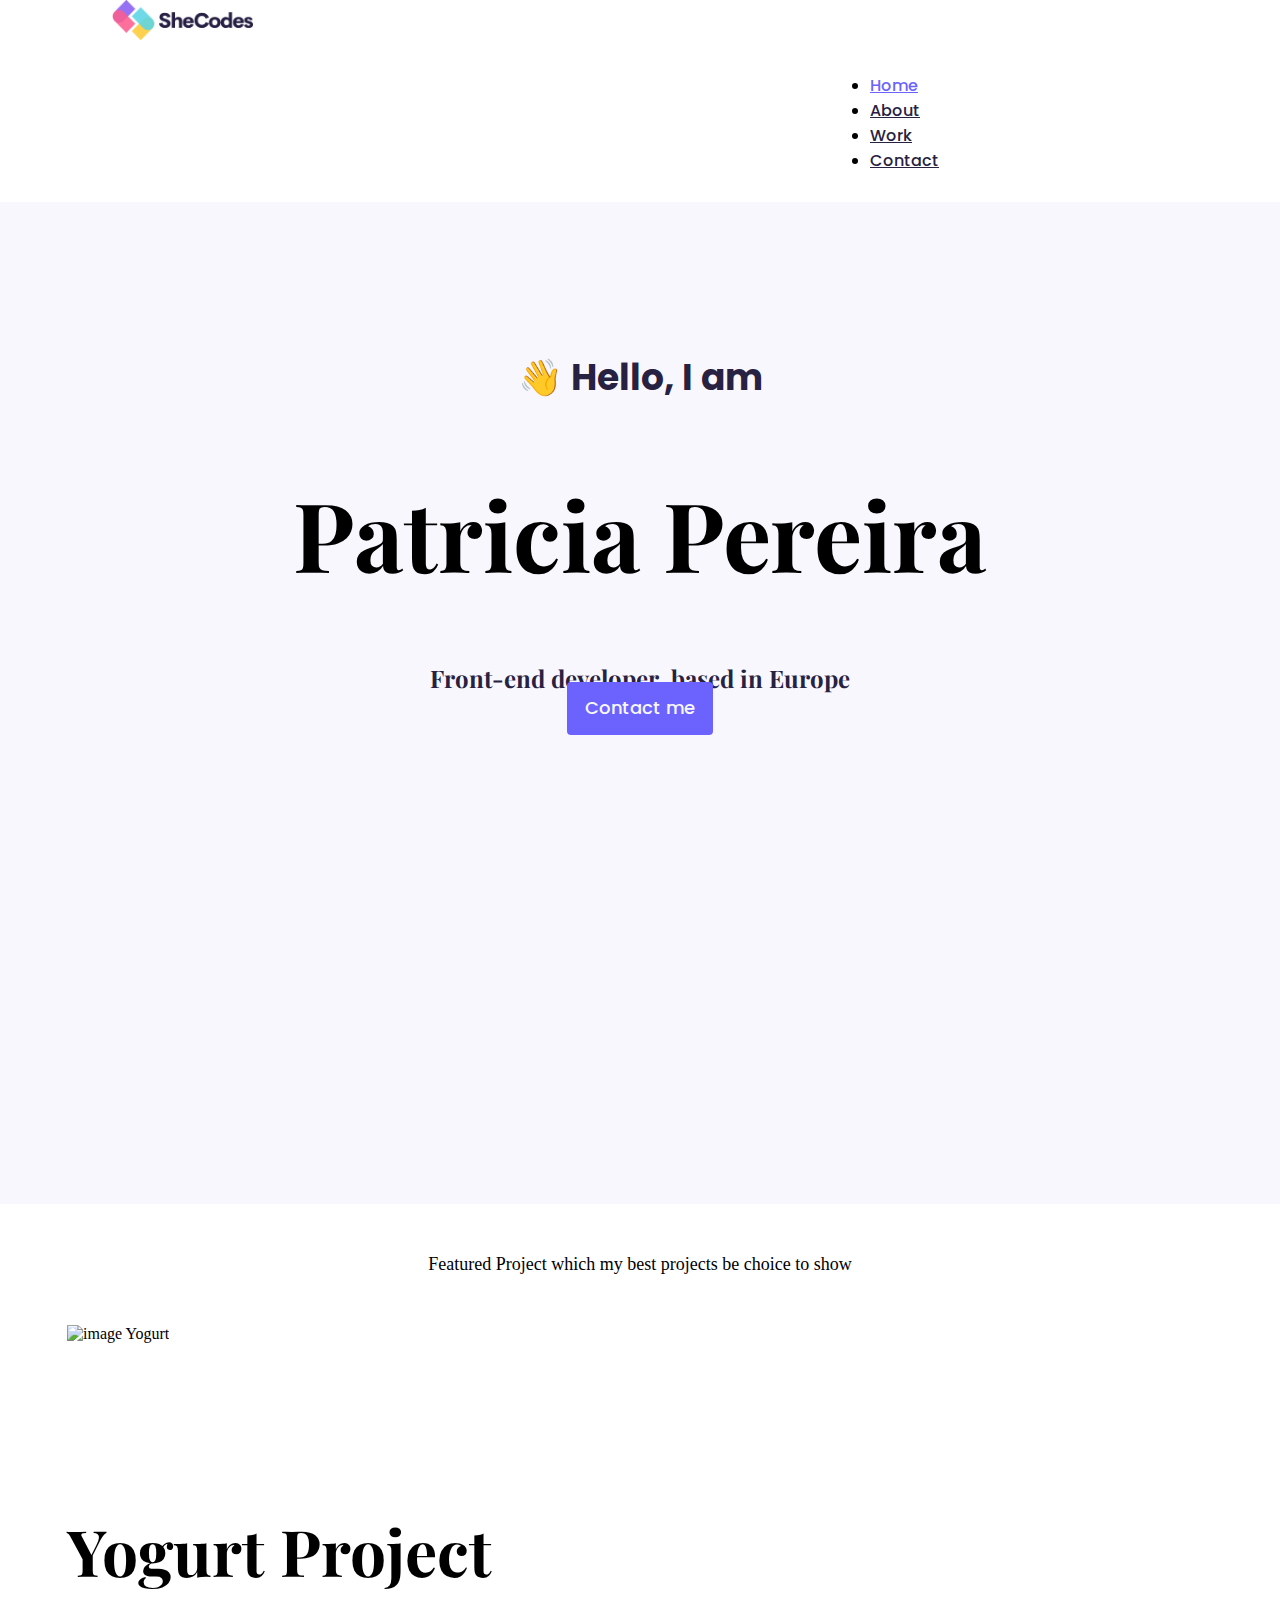
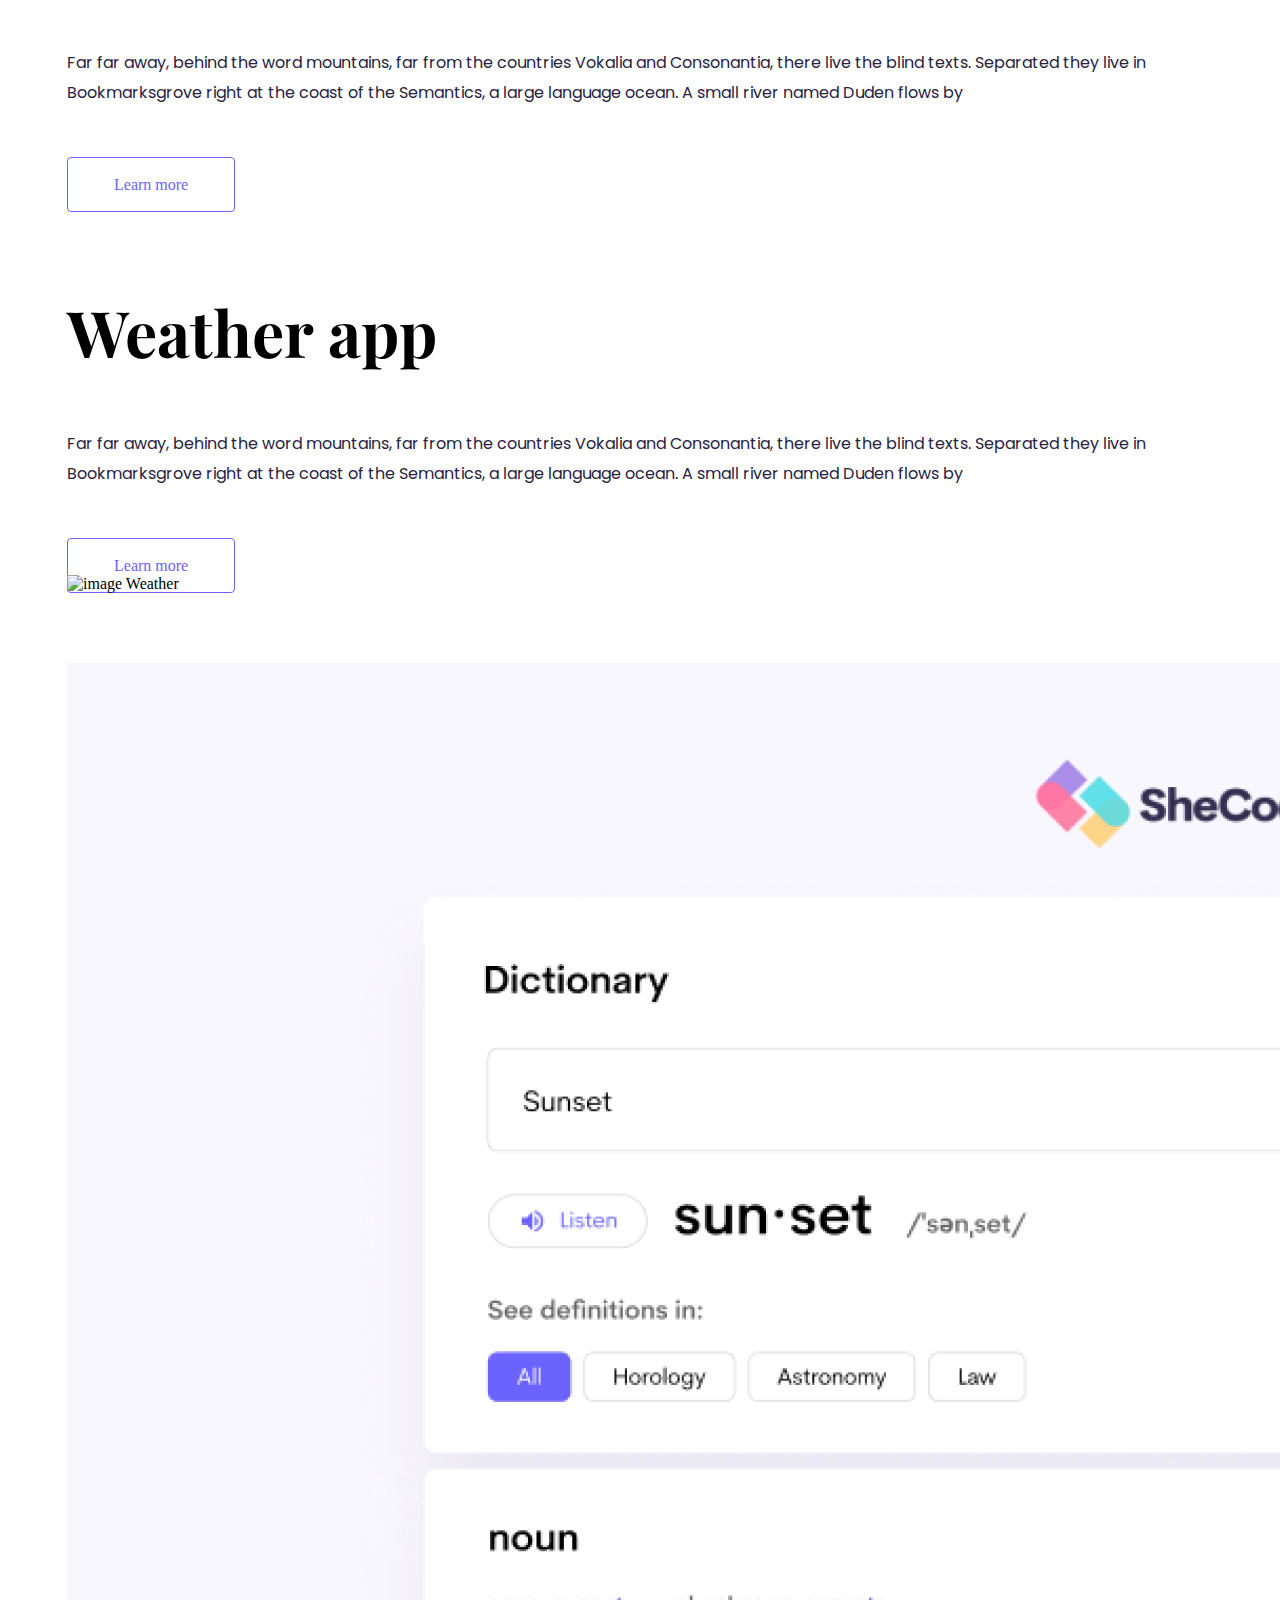
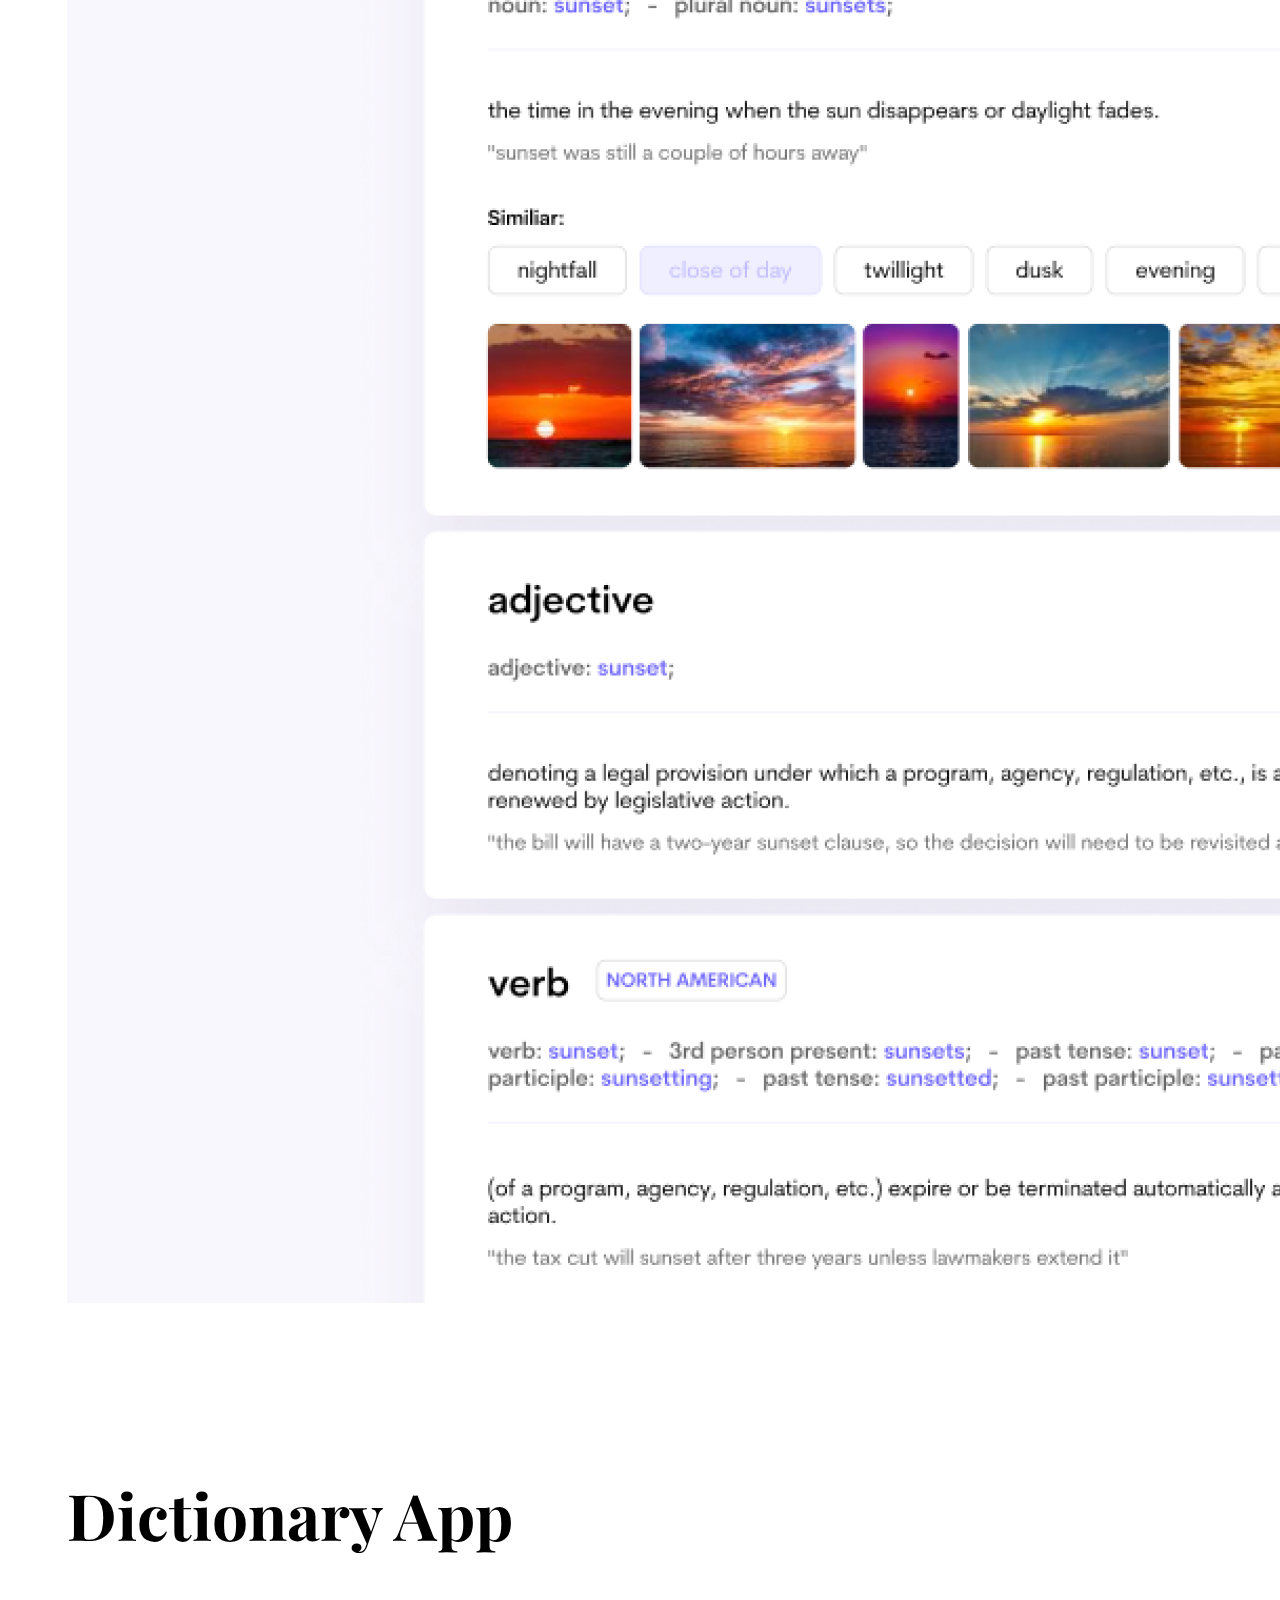
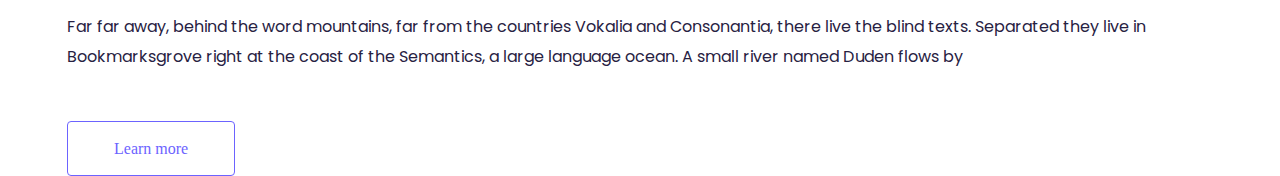
==== index.html @ 34a31812 "creating a website and adapting it to different screen sizes" ====
<!DOCTYPE html>
<html lang="en">
  <head>
    <meta charset="UTF-8" />
    <meta name="viewport" content="width=device-width, initial-scale=1.0" />
    <meta http-equiv="X-UA-Compatible" content="ie=edge" />
    <title>Patricia Pereira - Front-end developer, based in Europe</title>
    <meta name="description"  content="✔ Long-term cooperation, contract, guarantee.
    ✔ Sites based on a finished project or according to individual requirements.
    ✔ Free consultation.
    ✔ I work throughout Europe, North and South America, Australia and New Zealand.
    ✔ Transparent pricing.
    ✔ Read testimonials from satisfied customers." />
    <link href="style.css" type="text/css" rel="stylesheet" />
    <link href="style_nav.css" type="text/css" rel="stylesheet" />
    <link
      href="https://cdn.jsdelivr.net/npm/bootstrap@5.2.2/dist/css/bootstrap.min.css"
      rel="stylesheet"
      integrity="sha384-Zenh87qX5JnK2Jl0vWa8Ck2rdkQ2Bzep5IDxbcnCeuOxjzrPF/et3URy9Bv1WTRi"
      crossorigin="anonymous"
    />

    <link rel="preconnect" href="https://fonts.googleapis.com" />
    <link rel="preconnect" href="https://fonts.gstatic.com" crossorigin />
    <link
      href="https://fonts.googleapis.com/css2?family=Playfair+Display:ital,wght@0,700;1,700&family=Poppins:wght@400;700&display=swap"
      rel="stylesheet"
    />

    <link rel="preconnect" href="https://fonts.googleapis.com" />
    <link rel="preconnect" href="https://fonts.gstatic.com" crossorigin />
    <link
      href="https://fonts.googleapis.com/css2?family=Playfair+Display:ital,wght@0,700;1,700&family=Poppins:wght@400;700&display=swap"
      rel="stylesheet"
    />

    <script
      src="https://cdn.jsdelivr.net/npm/bootstrap@5.2.2/dist/js/bootstrap.bundle.min.js"
      integrity="sha384-OERcA2EqjJCMA+/3y+gxIOqMEjwtxJY7qPCqsdltbNJuaOe923+mo//f6V8Qbsw3"
      crossorigin="anonymous"
    ></script>

    <script src="https://kit.fontawesome.com/0345ce63ac.js" crossorigin="anonymous"></script>
  </head>
  <body>
    <div class="container-nav">
          <nav class="navbar navbar-expand-lg navbar-light bg-white">
            <a class="navbar-brand" href="index.html">
              <img src="img/logo.png" alt="logo" class="logo"/>
            </a>
            <div class="collapse navbar-collapse" id="navbarNav">
              <ul class="navbar-nav">
                <li class="nav-item active">
                  <a class="nav-link" href="index.html" id="active-link">Home </a>
                </li>
                <li class="nav-item">
                  <a class="nav-link" href="about.html">About</a>
                </li>
                <li class="nav-item">
                  <a class="nav-link" href="work.html">Work</a>
                </li>
                <li class="nav-item">
                  <a class="nav-link" href="contact.html">Contact</a>
                </li>
              </ul>
            </div>
          </nav>
       </div>
      <div class="wrapper">
            <div class="greeting-text">
          <p class="greeting">👋 Hello, I am</p>
          <h1 class="name">Patricia Pereira</h1>
          <h2 class="mb-5 mt-4" id="text-about">
            Front-end developer, based in Europe
          </h2>
        </div>
        <div class="button-contact-me">
          <a href="index.html" class="btn btn-branding">Contact me</a>
        </div>
      </div>
      <div class="second-wrapper">
        <div>
          <div class="text-second-part">
            Featured Project which my best projects be choice to show
          </div>
        </div>

        <div class="row">
          <div class="screenshotYogurt col-6 d-none d-lg-block">
            <img
              src="https://31ukq.codesandbox.io/images/yogurt.png"
              alt="image Yogurt"
              class="img-fluid rounded"
            />
          </div>
          <div class="textYogurt col-6">
            <p class="headerYogurt">Yogurt Project</p>
            <p class="content-yogurt text-muted">
              Far far away, behind the word mountains, far from the countries
              Vokalia and Consonantia, there live the blind texts. Separated they
              live in Bookmarksgrove right at the coast of the Semantics, a large
              language ocean. A small river named Duden flows by
            </p>
            <div class="navigation-links-second">
              <a
                href="index.html"
                class="contact-link"
                title="link Learn more"
                >Learn more</a
              >
            </div>
          </div>
        </div>

        <div class="row">
          <div class="col-6">
            <div class="textWeather">
              <p class="headerWeather">
                Weather app
              </p>
              <p class="content-weather text-muted">
                Far far away, behind the word mountains, far from the countries
                Vokalia and Consonantia, there live the blind texts. Separated
                they live in Bookmarksgrove right at the coast of the Semantics, a
                large language ocean. A small river named Duden flows by
              </p>
              <div class="navigation-links-second">
                <a
                  href="index.html"
                  class="contact-link"
                  title="link Learn more"
                  >Learn more</a
                >
              </div>
            </div>
          </div>
          <div class="screenshotWeather col-6 d-none d-lg-block">
            <img
              src="https://31ukq.codesandbox.io/images/weather.png"
              alt="image Weather"
              class="img-fluid rounded"
            />
          </div>
        </div>

        <div class="row">
          <div class="screenshotDictionary col-6 d-none d-lg-block">
            <img
              src="img/dictionary.png"
              alt="image Dictionary"
              class="img-fluid rounded"
            />
          </div>
          <div class="textDictionary col-6">
            <p class="headerDictionary">Dictionary App</p>
            <p class="content-dictionary text-muted">
              Far far away, behind the word mountains, far from the countries
              Vokalia and Consonantia, there live the blind texts. Separated they
              live in Bookmarksgrove right at the coast of the Semantics, a large
              language ocean. A small river named Duden flows by
            </p>
            <div class="navigation-links-second">
              <a
              href="index.html"
                class="contact-link"
                title="Learn more"
                >Learn more</a
              >
            </div>
          </div>
        </div>
      </div> 
  </body>
</html>
---- style.css ----
:root {
  --first-color: #272142;
  --second-color: #6c63ff;
  --third-color: #f9f7fe;
  --fourth-color: white;
  --fifth-color: black;
  --sixth-color:#272142;
  --seventh-color:#6c757d;
  --first-font:"Playfair Display", serif;
  --second-font: "Poppins", sans-serif;
}

body {
  margin: 0 0;
  padding: 0 0;
}
.wrapper,  .about-wrapper{
  text-align: center;
  padding: 51px 67px;
}
.wrapper {
  background-color: var(--third-color);
  height: 900px;
  margin-bottom: 50px;
}
.greeting-text {
  margin-top: 97px;
}
.name {
  color: var(--fifth-color);
  font-family: var(--first-font);
  font-weight: 700;
  font-size: 96px;
}
p {
  font-family: var(--second-font);
  font-weight: normal;
}
.greeting {
  color: var(--first-color);
  font-family: var(--second-font);
  font-weight: 700;
  font-size: 36px;
}
#text-about {
  font-family: var(--first-font);
  color: var(--first-color);
  font-weight: 700;
  font-size: 24px;
  margin: 0 auto;
}
.button-contact-me {
  display: inline;
  background-color: var(--second-color);
  padding: 18px 18px;
  border-radius: 4px;
}
.button-contact-me a {
  font-family: var(--second-font);
  font-size: 18px;
  font-weight: 500;
  line-height: 27px;
  text-decoration: none;
  text-align: center;
  color: var(--third-color);
}
.button-contact-me:hover {
  color: var(--first-color);
}
.second-wrapper {
  padding: 0 0;
  margin: 0 67px;
}
.text-second-part {
  text-align: center;
  font-size: 18px;
  font-weight: 500;
  margin-bottom: 50px;
}
.headerDictionary,
.headerWeather,
.headerYogurt {
  font-family: var(--first-font);
  font-size: 64px;
  font-weight: 700;
  line-height: 85px;
  color: var(--fifth-color);
  margin-top: 95px;
  margin-bottom: 55px;
}
.content-yogurt,
.content-dictionary,
.content-weather{
  margin-bottom: 68px;
  font-family: var(--second-font);
  font-size: 16px;
  font-weight: 400;
  line-height: 30px;
  color: var(--first-color);
}
.contact-link {
  background-color: var(--fourth-color);
  color: var(--second-color);
  border: 1px solid var(--second-color);
  border-radius: 4px;
  padding: 18px 46px;
  font-size: 16px;
  font-weight: 500;
  text-decoration: none;
}
.contact-link:hover {
  background-color: var(--second-color);
  color: var(--fourth-color);
}
.img-fluid {
  margin-bottom: 70px;
}
.my-work .img-fluid{
  margin-bottom: 16px;
}
#last-row{
  padding: 0 0;
  margin-bottom: 200px;
}
.third-wrapper {
  padding: 0 0;
  margin: 0 79px;
}
.block-work-inquiry {
  background-color: var(--third-color);
  border-radius: 4px;
  padding: 49px 119px;
  height: 200px;
}
.work-inquiry {
  font-family: var(--first-font);
  font-size: 48px;
  font-weight: 700;
  line-height: 64px;
  color: var(--fifth-color);
  padding-bottom: 4px;
}
.work-inquiry-content {
  font-family: var(--second-font);
  font-size: 18px;
  font-weight: 400;
  line-height: 27px;
  color: var(--first-color);
}
.email-link-block {
  padding-top: 41px;
  text-align: right;
}
.email-link {
  display: inline;
  background-color: var(--second-color);
  padding: 18px 38px;
  border-radius: 4px;
}
.email-link a {
  font-family: var(--second-font);
  font-size: 18px;
  font-weight: 500;
  line-height: 27px;
  text-decoration: none;
  color: var(--third-color);
  margin: 0 auto;
}
.email-link a:hover {
  color: var(--first-color);
}
.my-email {
  font-family: var(--second-font);
  font-size: 24px;
  font-weight: 500;
  line-height: 36px;
  text-align: center;
  color: var(--fifth-color);
  margin-top: 81px;
  margin-bottom: 41px;
}
.social-media-icons {
  display: flex;
  flex-direction: row;
  justify-content: center;
  text-align: center;
  margin-bottom: 132px;
}
.fa-facebook-f,
.fa-twitter,
.fa-instagram {
  font-size: 18px;
  color: var(--second-color);
  margin: 11px auto;
}
.facebook,
.twitter,
.instagram {
  width: 40px;
  height: 40px;
  background-color: var(--third-color);
  margin-right: 33px;
  border-radius: 50%;
}
.facebook:hover,
.twitter:hover,
.instagram:hover {
  border: 1px solid var(--second-color);
}
.first-image-caption{
  font-family: var(--second-font);
  color: var(--fifth-color);
  font-weight: 700;
  font-size: 24px;
  line-height: 36px;
  text-align: center;
  margin-bottom: 9px;
}
.second-image-caption{
  font-family: var(--second-font);
  color: var(--first-color);
  font-weight: 400;
  font-size: 14px;
  line-height: 21px;
  text-align: center;
  margin-bottom: 40px;
}
---- style_nav.css ----
.logo{
    max-height: 40px;
    margin-left: 110px;
  }
  .navbar-nav{
    font-family: var(--second-font);
    margin-left: 870px;
    font-weight: 500;
    text-decoration: none;
    padding: 13px 0;
  }
  nav .nav-link{
    color: var(--sixth-color);
  }
  nav .nav-link:hover{
    color: var(--second-color);
  }
  #active-link{
    color: var(--second-color);
  }
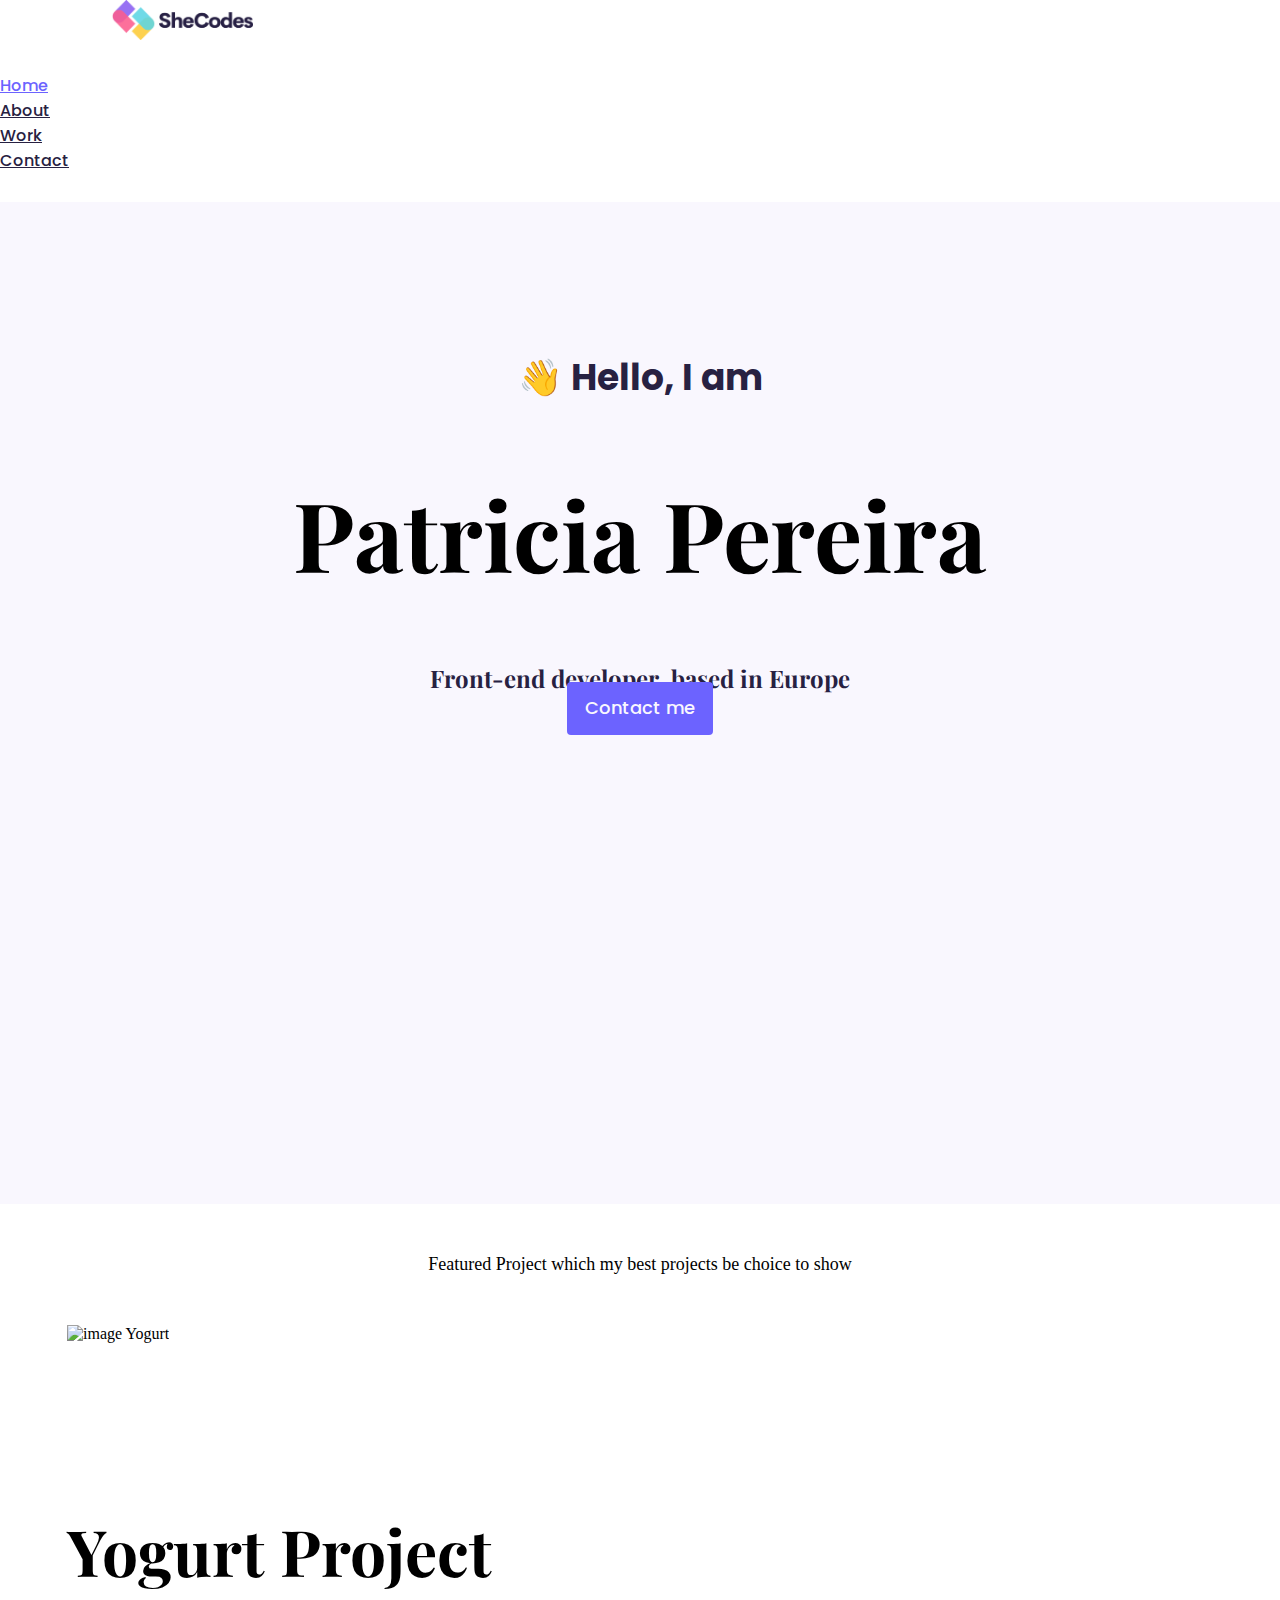
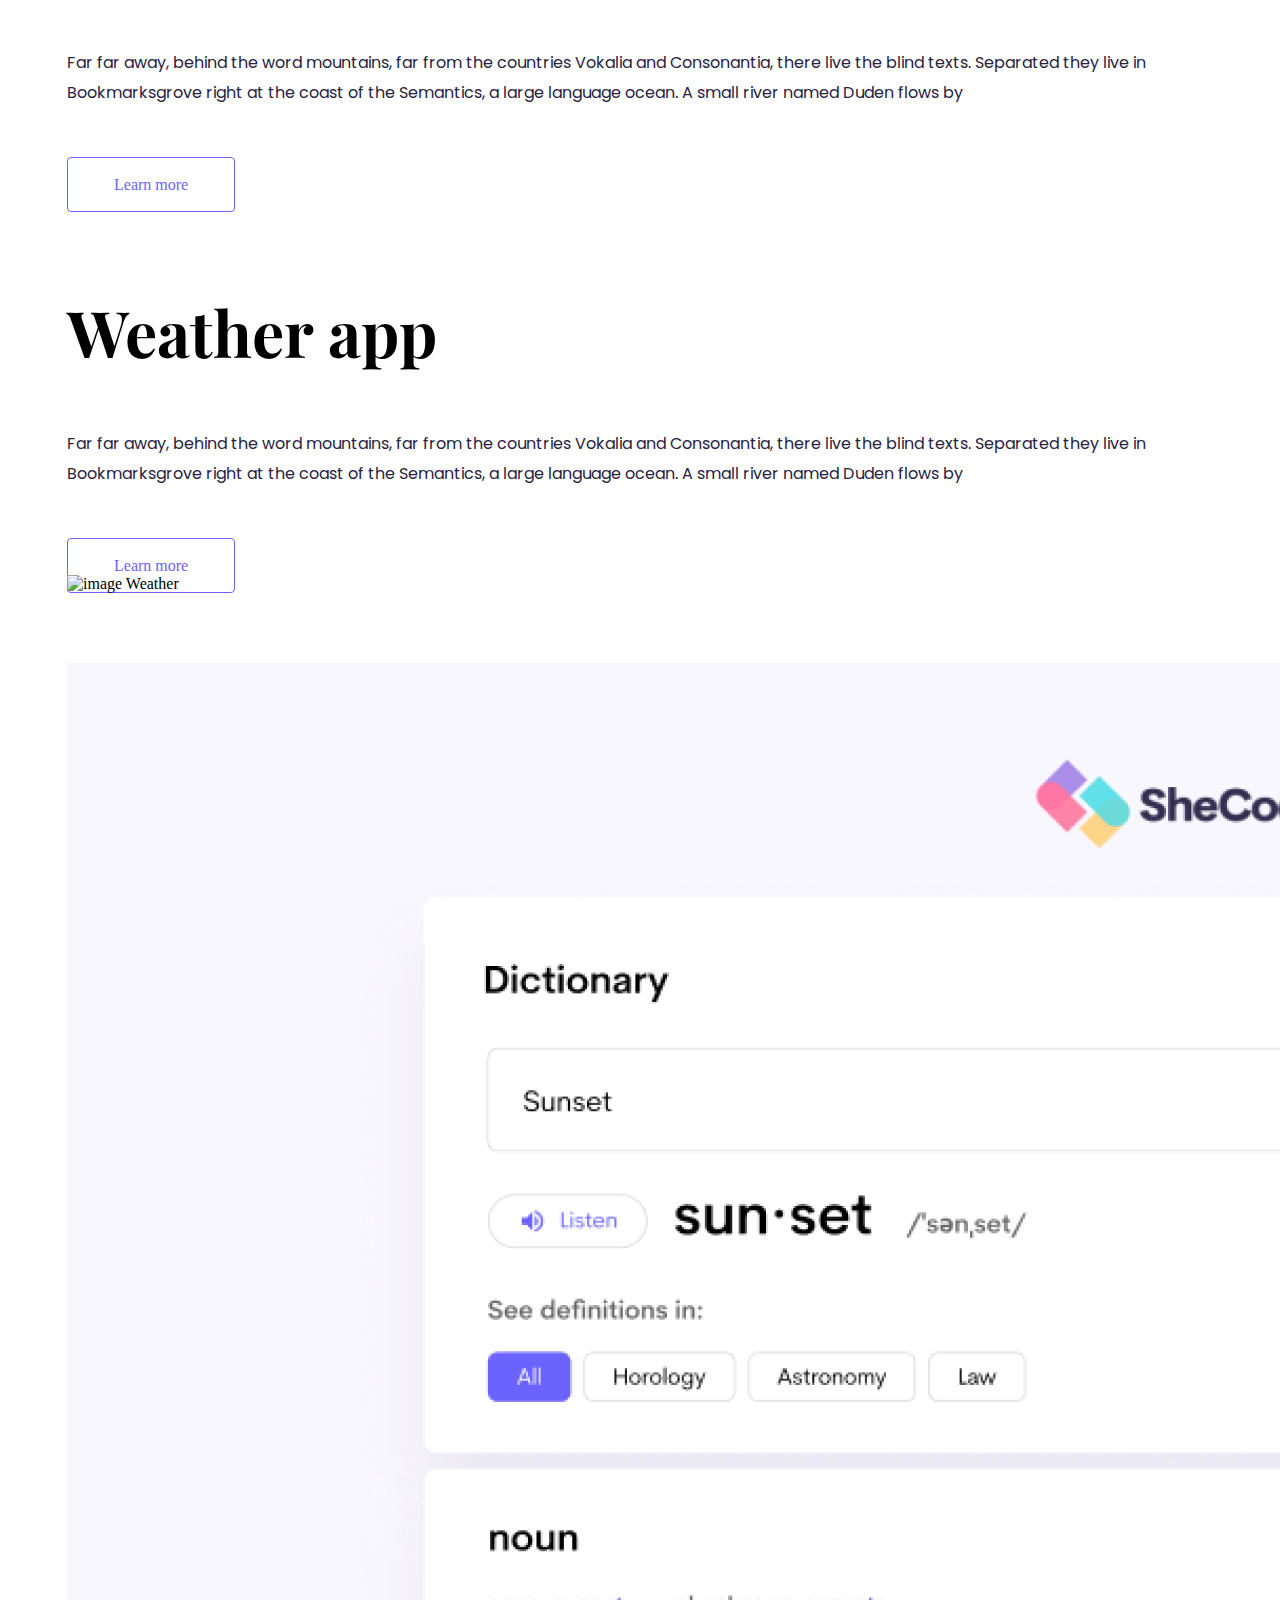
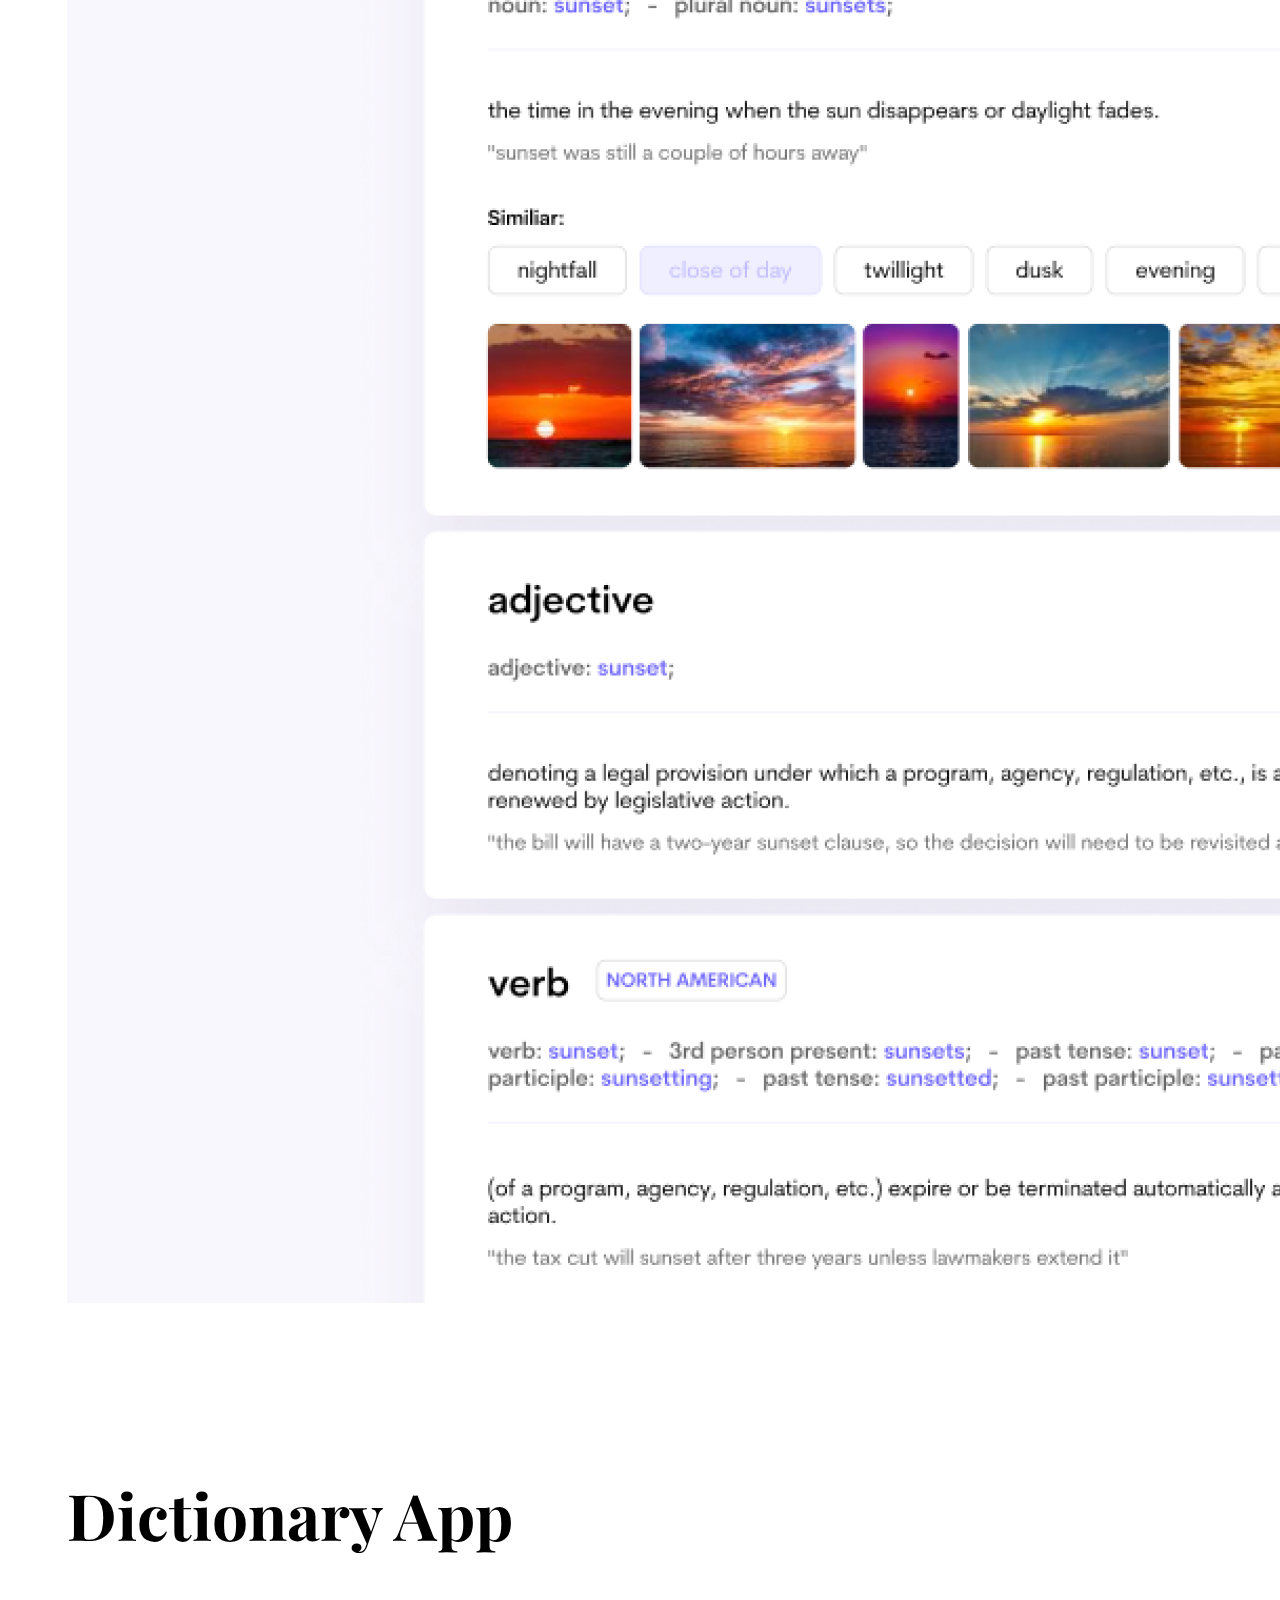
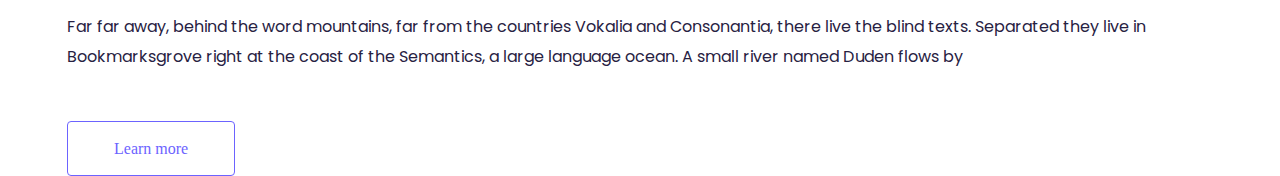
==== commit 090fda40: "adjusting navigation for a different version of bootstrap" ====
--- a/index.html
+++ b/index.html
@@ -43,29 +43,34 @@
     <script src="https://kit.fontawesome.com/0345ce63ac.js" crossorigin="anonymous"></script>
   </head>
   <body>
-    <div class="container-nav">
-          <nav class="navbar navbar-expand-lg navbar-light bg-white">
-            <a class="navbar-brand" href="index.html">
-              <img src="img/logo.png" alt="logo" class="logo"/>
-            </a>
-            <div class="collapse navbar-collapse" id="navbarNav">
-              <ul class="navbar-nav">
-                <li class="nav-item active">
-                  <a class="nav-link" href="index.html" id="active-link">Home </a>
-                </li>
-                <li class="nav-item">
-                  <a class="nav-link" href="about.html">About</a>
-                </li>
-                <li class="nav-item">
-                  <a class="nav-link" href="work.html">Work</a>
-                </li>
-                <li class="nav-item">
-                  <a class="nav-link" href="contact.html">Contact</a>
-                </li>
-              </ul>
-            </div>
-          </nav>
-       </div>
+      <nav class="navbar navbar-expand-lg bg-white">
+        <div class="container-fluid">
+          <div class="logo-container col-9">
+          <a class="navbar-brand" href="index.html">
+            <img src="img/logo.png" alt="logo" class="logo"/>
+          </a>
+        </div>
+          <!-- <button class="navbar-toggler" type="button" data-bs-toggle="collapse" data-bs-target="#navbarNav" aria-controls="navbarNav" aria-expanded="false" aria-label="Toggle navigation">
+            <span class="navbar-toggler-icon"></span>
+          </button> -->
+          <div class="collapse navbar-collapse col-3"  id="navbarNav">
+            <ul class="navbar-nav">
+              <li class="nav-item">
+                <a class="nav-link active" aria-current="page" href="index.html" id="active-link">Home</a>
+              </li>
+              <li class="nav-item">
+                <a class="nav-link" href="about.html">About</a>
+              </li>
+              <li class="nav-item">
+                <a class="nav-link" href="work.html">Work</a>
+              </li>
+              <li class="nav-item">
+                <a class="nav-link" href="contact.html">Contact</a>
+              </li>
+            </ul>
+          </div>
+        </div>
+      </nav>
       <div class="wrapper">
             <div class="greeting-text">
           <p class="greeting">👋 Hello, I am</p>
--- a/style_nav.css
+++ b/style_nav.css
@@ -1,5 +1,15 @@
 
-
+:root {
+  --first-color: #272142;
+  --second-color: #6c63ff;
+  --third-color: #f9f7fe;
+  --fourth-color: white;
+  --fifth-color: black;
+  --sixth-color:#272142;
+  --seventh-color:#6c757d;
+  --first-font:"Playfair Display", serif;
+  --second-font: "Poppins", sans-serif;
+}
 
 .logo{
     max-height: 40px;
@@ -7,7 +17,6 @@
   }
   .navbar-nav{
     font-family: var(--second-font);
-    margin-left: 870px;
     font-weight: 500;
     text-decoration: none;
     padding: 13px 0;
@@ -20,4 +29,16 @@
   }
   #active-link{
     color: var(--second-color);
+  }
+
+
+  @media (max-width:900px){
+
+    .logo{
+      margin-left: 40px;
+    }
+
+    .navbar{
+      padding-right: 40px;
+    }
   }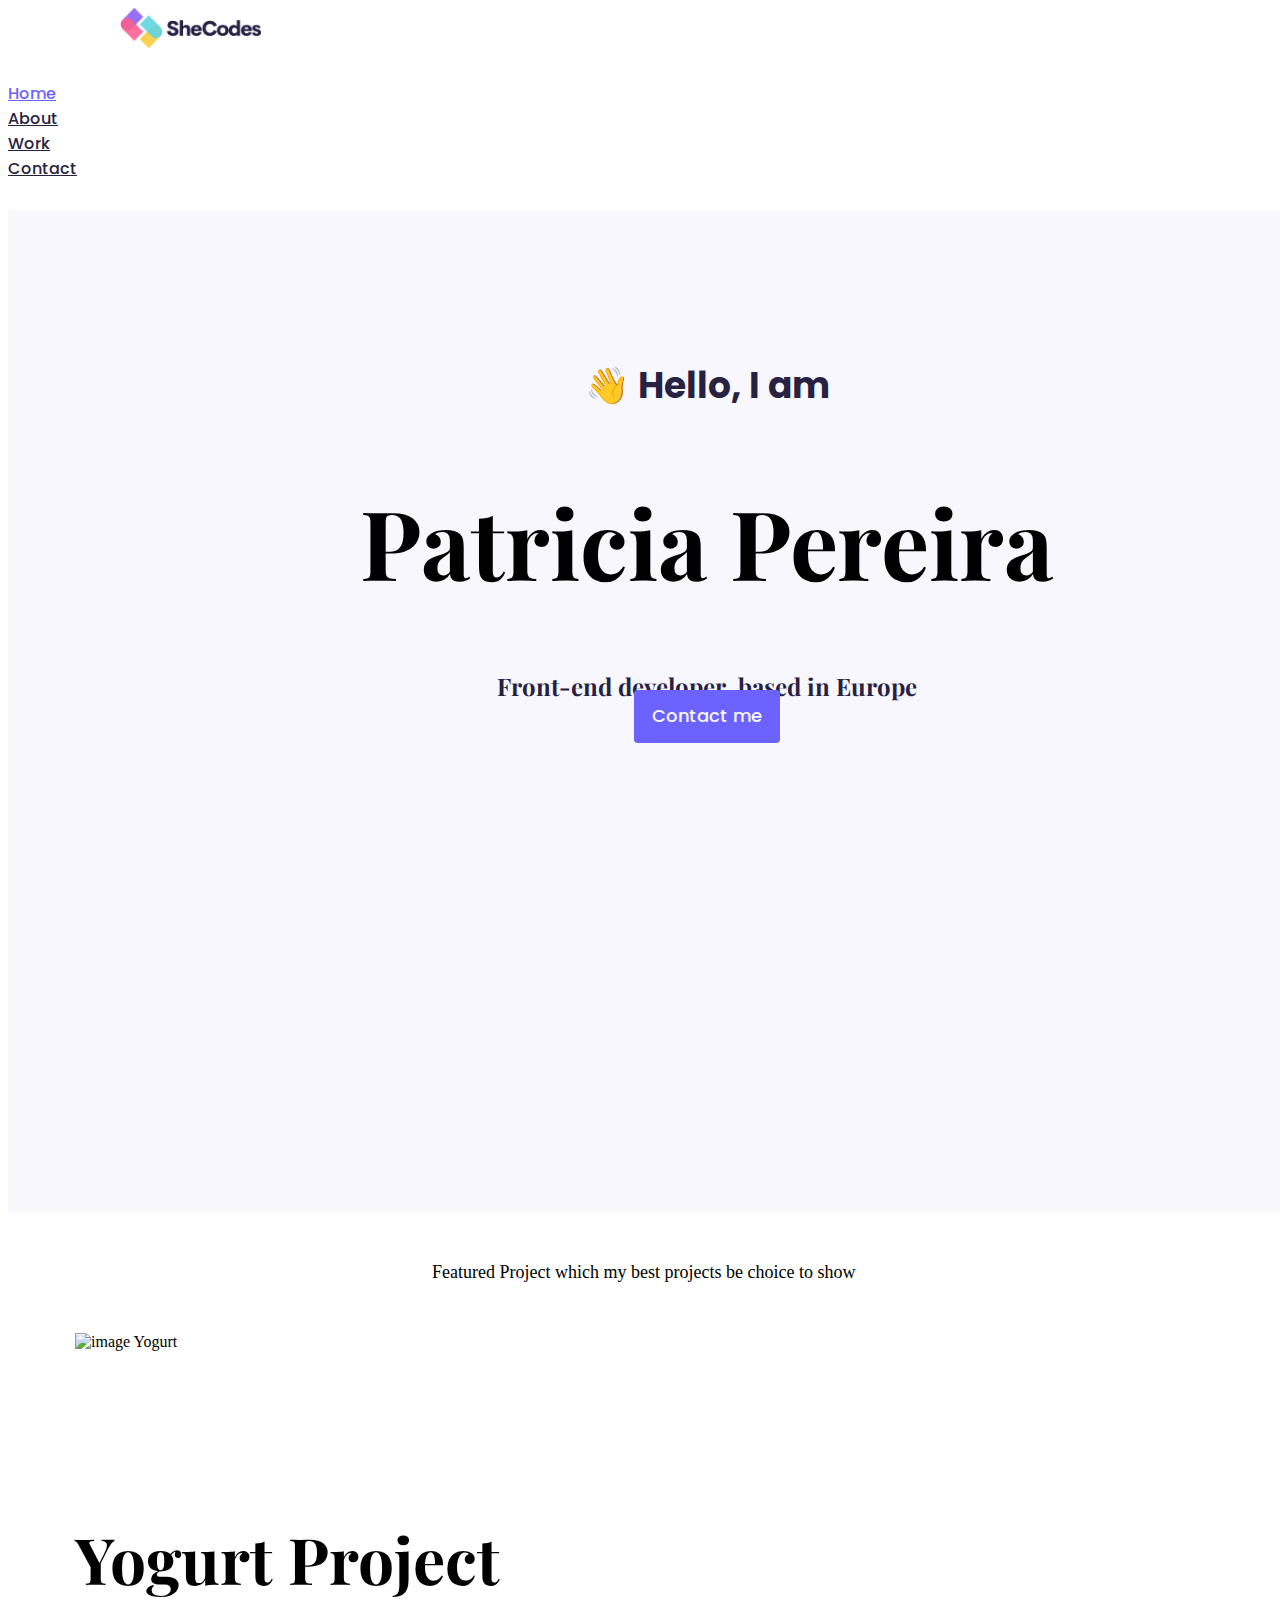
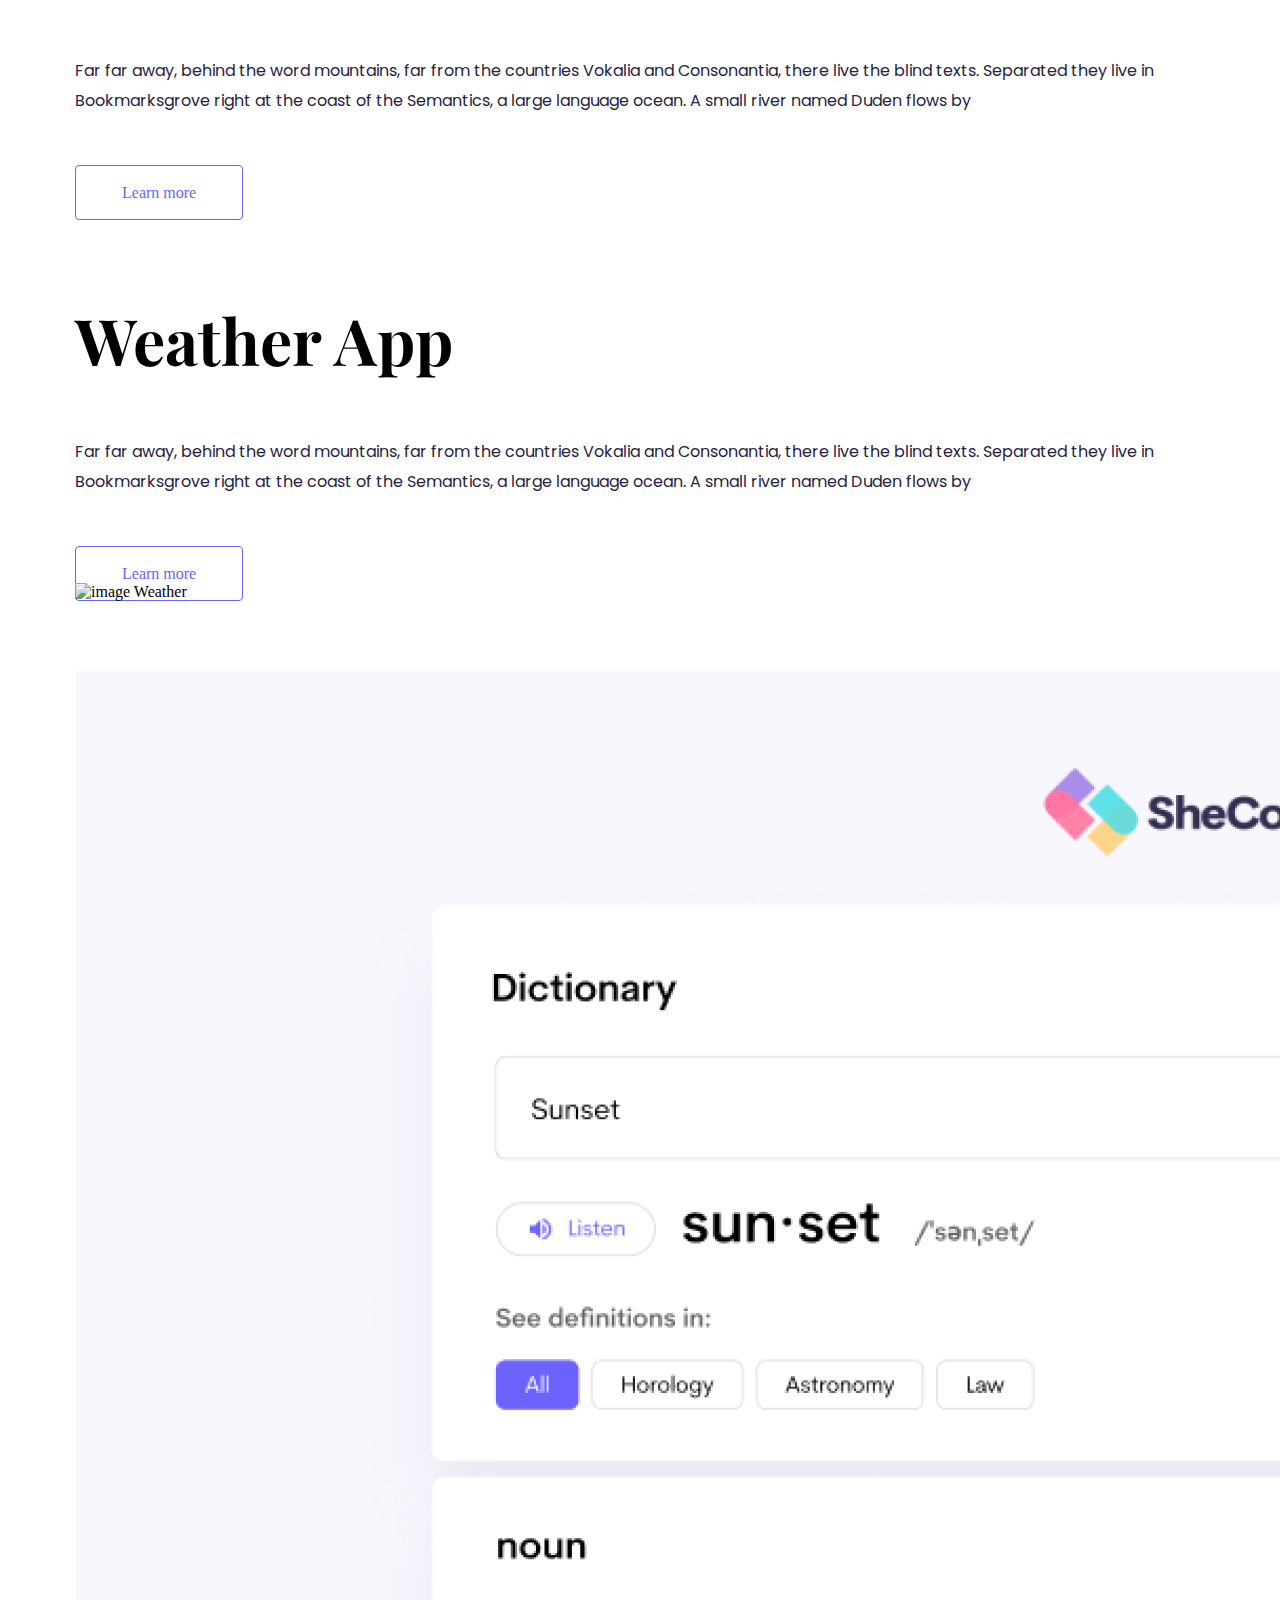
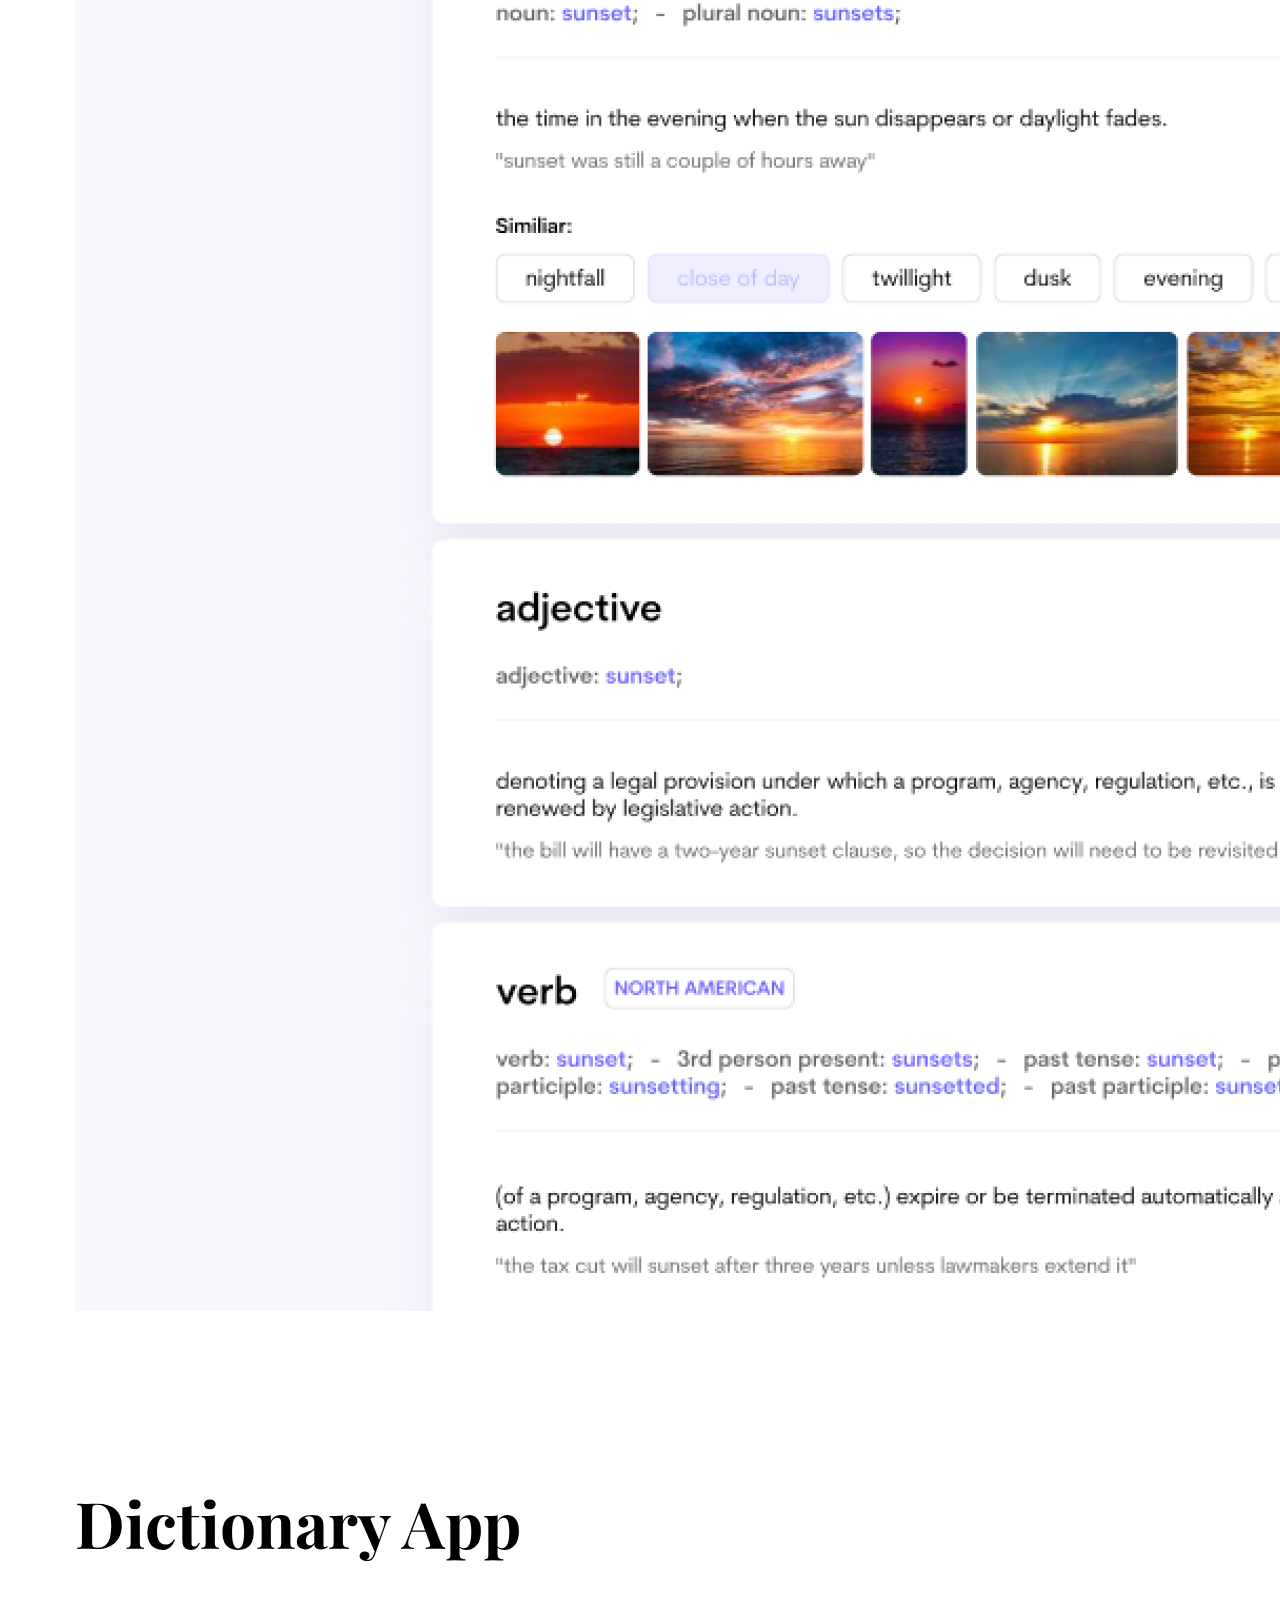
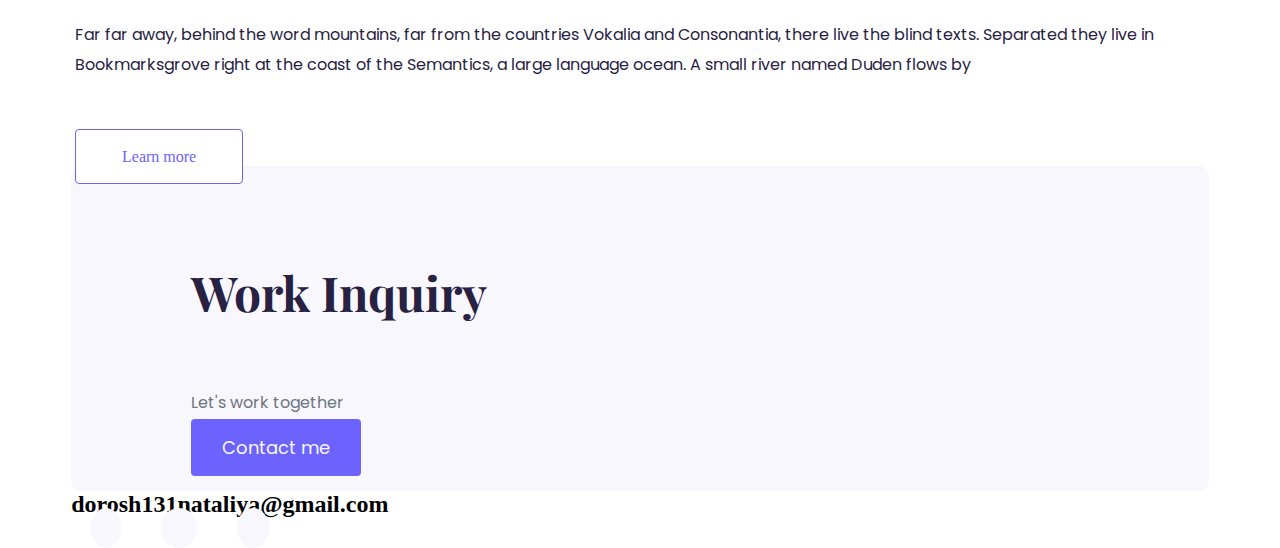
==== commit 63f07c55: "adaptation to different screen sizes" ====
--- a/index.html
+++ b/index.html
@@ -2,7 +2,7 @@
 <html lang="en">
   <head>
     <meta charset="UTF-8" />
-    <meta name="viewport" content="width=device-width, initial-scale=1.0" />
+    
     <meta http-equiv="X-UA-Compatible" content="ie=edge" />
     <title>Patricia Pereira - Front-end developer, based in Europe</title>
     <meta name="description"  content="✔ Long-term cooperation, contract, guarantee.
@@ -41,139 +41,172 @@
     ></script>
 
     <script src="https://kit.fontawesome.com/0345ce63ac.js" crossorigin="anonymous"></script>
+
+    <meta name="viewport" content="width=device-width, initial-scale=1.0" />
   </head>
   <body>
-      <nav class="navbar navbar-expand-lg bg-white">
-        <div class="container-fluid">
-          <div class="logo-container col-9">
-          <a class="navbar-brand" href="index.html">
-            <img src="img/logo.png" alt="logo" class="logo"/>
-          </a>
-        </div>
-          <!-- <button class="navbar-toggler" type="button" data-bs-toggle="collapse" data-bs-target="#navbarNav" aria-controls="navbarNav" aria-expanded="false" aria-label="Toggle navigation">
-            <span class="navbar-toggler-icon"></span>
-          </button> -->
-          <div class="collapse navbar-collapse col-3"  id="navbarNav">
-            <ul class="navbar-nav">
-              <li class="nav-item">
-                <a class="nav-link active" aria-current="page" href="index.html" id="active-link">Home</a>
-              </li>
-              <li class="nav-item">
-                <a class="nav-link" href="about.html">About</a>
-              </li>
-              <li class="nav-item">
-                <a class="nav-link" href="work.html">Work</a>
-              </li>
-              <li class="nav-item">
-                <a class="nav-link" href="contact.html">Contact</a>
-              </li>
-            </ul>
+    <div class="generic-container">
+          <nav class="navbar navbar-expand-lg bg-white">
+            <div class="container-fluid">
+              <div class="logo-container col-9">
+              <a class="navbar-brand" href="index.html">
+                <img src="img/logo.png" alt="logo" class="logo"/>
+              </a>
+            </div>
+              <!-- <button class="navbar-toggler" type="button" data-bs-toggle="collapse" data-bs-target="#navbarNav" aria-controls="navbarNav" aria-expanded="false" aria-label="Toggle navigation">
+                <span class="navbar-toggler-icon"></span>
+              </button> -->
+              <div class="collapse navbar-collapse col-3"  id="navbarNav">
+                <ul class="navbar-nav">
+                  <li class="nav-item">
+                    <a class="nav-link active" aria-current="page" href="index.html" id="active-link">Home</a>
+                  </li>
+                  <li class="nav-item">
+                    <a class="nav-link" href="about.html">About</a>
+                  </li>
+                  <li class="nav-item">
+                    <a class="nav-link" href="work.html">Work</a>
+                  </li>
+                  <li class="nav-item">
+                    <a class="nav-link" href="contact.html">Contact</a>
+                  </li>
+                </ul>
+              </div>
+            </div>
+          </nav>
+          <div class="wrapper">
+            <div class="greeting-text">
+              <p class="greeting">👋 Hello, I am</p>
+              <h1 class="name">Patricia Pereira</h1>
+              <h2 class="mb-5 mt-4" id="text-about">
+                Front-end developer, based in Europe
+              </h2>
+            </div>
+            <div class="button-contact-me">
+              <a href="index.html" class="btn btn-branding">Contact me</a>
+            </div>
           </div>
-        </div>
-      </nav>
-      <div class="wrapper">
-            <div class="greeting-text">
-          <p class="greeting">👋 Hello, I am</p>
-          <h1 class="name">Patricia Pereira</h1>
-          <h2 class="mb-5 mt-4" id="text-about">
-            Front-end developer, based in Europe
-          </h2>
-        </div>
-        <div class="button-contact-me">
-          <a href="index.html" class="btn btn-branding">Contact me</a>
-        </div>
-      </div>
-      <div class="second-wrapper">
-        <div>
-          <div class="text-second-part">
-            Featured Project which my best projects be choice to show
+          <div class="second-wrapper">
+            <div>
+              <div class="text-second-part">
+                Featured Project which my best projects be choice to show
+              </div>
+            </div>
+
+            <div class="row">
+              <div class="screenshotYogurt col-6 d-none d-md-block d-lg-block">
+                <img
+                  src="https://31ukq.codesandbox.io/images/yogurt.png"
+                  alt="image Yogurt"
+                  class="img-fluid rounded"
+                />
+              </div>
+              <div class="textYogurt col-6">
+                <p class="headerYogurt">Yogurt Project</p>
+                <p class="content-yogurt text-muted">
+                  Far far away, behind the word mountains, far from the countries
+                  Vokalia and Consonantia, there live the blind texts. Separated they
+                  live in Bookmarksgrove right at the coast of the Semantics, a large
+                  language ocean. A small river named Duden flows by
+                </p>
+                <div class="navigation-links-second">
+                  <a
+                    href="index.html"
+                    class="contact-link"
+                    title="link Learn more"
+                    >Learn more</a
+                  >
+                </div>
+              </div>
+            </div>
+
+            <div class="row">
+              <div class="text-weather-column col-6">
+                <div class="textWeather">
+                  <p class="headerWeather">
+                    Weather App
+                  </p>
+                  <p class="content-weather text-muted">
+                    Far far away, behind the word mountains, far from the countries
+                    Vokalia and Consonantia, there live the blind texts. Separated
+                    they live in Bookmarksgrove right at the coast of the Semantics, a
+                    large language ocean. A small river named Duden flows by
+                  </p>
+                  <div class="navigation-links-second">
+                    <a
+                      href="index.html"
+                      class="contact-link"
+                      title="link Learn more"
+                      >Learn more</a
+                    >
+                  </div>
+                </div>
+              </div>
+              <div class="screenshotWeather col-6 d-none d-md-block d-lg-block">
+                <img
+                  src="https://31ukq.codesandbox.io/images/weather.png"
+                  alt="image Weather"
+                  class="img-fluid rounded"
+                />
+              </div>
+            </div>
+
+            <div class="row" id="edge-line">
+              <div class="screenshotDictionary col-6 d-none d-md-block d-lg-block">
+                <img
+                  src="img/dictionary.png"
+                  alt="image Dictionary"
+                  class="img-fluid rounded"
+                />
+              </div>
+              <div class="textDictionary col-6">
+                <p class="headerDictionary">Dictionary App</p>
+                <p class="content-dictionary text-muted">
+                  Far far away, behind the word mountains, far from the countries
+                  Vokalia and Consonantia, there live the blind texts. Separated they
+                  live in Bookmarksgrove right at the coast of the Semantics, a large
+                  language ocean. A small river named Duden flows by
+                </p>
+                <div class="navigation-links-second">
+                  <a
+                  href="index.html"
+                    class="contact-link"
+                    title="Learn more"
+                    >Learn more</a>
+                </div>
+              </div>
+            </div>
           </div>
-        </div>
-
-        <div class="row">
-          <div class="screenshotYogurt col-6 d-none d-lg-block">
-            <img
-              src="https://31ukq.codesandbox.io/images/yogurt.png"
-              alt="image Yogurt"
-              class="img-fluid rounded"
-            />
-          </div>
-          <div class="textYogurt col-6">
-            <p class="headerYogurt">Yogurt Project</p>
-            <p class="content-yogurt text-muted">
-              Far far away, behind the word mountains, far from the countries
-              Vokalia and Consonantia, there live the blind texts. Separated they
-              live in Bookmarksgrove right at the coast of the Semantics, a large
-              language ocean. A small river named Duden flows by
-            </p>
-            <div class="navigation-links-second">
-              <a
-                href="index.html"
-                class="contact-link"
-                title="link Learn more"
-                >Learn more</a
-              >
-            </div>
-          </div>
-        </div>
-
-        <div class="row">
-          <div class="col-6">
-            <div class="textWeather">
-              <p class="headerWeather">
-                Weather app
-              </p>
-              <p class="content-weather text-muted">
-                Far far away, behind the word mountains, far from the countries
-                Vokalia and Consonantia, there live the blind texts. Separated
-                they live in Bookmarksgrove right at the coast of the Semantics, a
-                large language ocean. A small river named Duden flows by
-              </p>
-              <div class="navigation-links-second">
-                <a
-                  href="index.html"
-                  class="contact-link"
-                  title="link Learn more"
-                  >Learn more</a
-                >
-              </div>
-            </div>
-          </div>
-          <div class="screenshotWeather col-6 d-none d-lg-block">
-            <img
-              src="https://31ukq.codesandbox.io/images/weather.png"
-              alt="image Weather"
-              class="img-fluid rounded"
-            />
-          </div>
-        </div>
-
-        <div class="row">
-          <div class="screenshotDictionary col-6 d-none d-lg-block">
-            <img
-              src="img/dictionary.png"
-              alt="image Dictionary"
-              class="img-fluid rounded"
-            />
-          </div>
-          <div class="textDictionary col-6">
-            <p class="headerDictionary">Dictionary App</p>
-            <p class="content-dictionary text-muted">
-              Far far away, behind the word mountains, far from the countries
-              Vokalia and Consonantia, there live the blind texts. Separated they
-              live in Bookmarksgrove right at the coast of the Semantics, a large
-              language ocean. A small river named Duden flows by
-            </p>
-            <div class="navigation-links-second">
-              <a
-              href="index.html"
-                class="contact-link"
-                title="Learn more"
-                >Learn more</a
-              >
-            </div>
-          </div>
-        </div>
-      </div> 
+          <footer>
+            <div  class="contact-box justify-content-between mb-5 d-none d-md-flex">
+              <div >
+                  <h4> Work Inquiry</h4>
+                  <p class="text-muted" > Let's work together</p>
+              </div>
+              <div>
+                <a href="contact.html" class="btn btn-branding mt-3">
+                  Contact me
+                </a>
+              </div>
+            </div>
+            <div class="d-flex justify-content-center mb-5">
+              <a href="mailto:dorosh131nataliya@gmail.com" class="email-link-footer">
+                dorosh131nataliya@gmail.com
+              </a>
+            </div>
+            <div class="social-links d-flex justify-content-center mb-5" >
+              <a href="https://github.com/Niki313" target="_blank" id="github">
+                <i class="fa-brands fa-github"></i>
+              </a>
+              <a href="https://www.facebook.com/nataliiad21" target="_blank" id="facebook">
+                <i class="fa-brands fa-facebook-f"></i>
+              </a>
+              <a href="https://www.linkedin.com/in/nataliia-dorosh/" target="_blank" id="linkedin">
+                <i class="fa-brands fa-linkedin-in"></i>
+              </a>
+
+            </div>
+          </footer>
+    </div> 
   </body>
 </html>
--- a/style.css
+++ b/style.css
@@ -10,11 +10,13 @@
   --second-font: "Poppins", sans-serif;
 }
 
-body {
+.generic-container {
   margin: 0 0;
   padding: 0 0;
+  width: 100%;
 }
 .wrapper,  .about-wrapper{
+  width: 100%;
   text-align: center;
   padding: 51px 67px;
 }
@@ -68,6 +70,7 @@
   color: var(--first-color);
 }
 .second-wrapper {
+  width: 90%;
   padding: 0 0;
   margin: 0 67px;
 }
@@ -118,110 +121,180 @@
 .my-work .img-fluid{
   margin-bottom: 16px;
 }
-#last-row{
-  padding: 0 0;
-  margin-bottom: 200px;
-}
-.third-wrapper {
-  padding: 0 0;
-  margin: 0 79px;
-}
-.block-work-inquiry {
+footer{
+  width: 90%;
+  margin: 0 auto;
+}
+
+footer .contact-box{
   background-color: var(--third-color);
+  padding: 30px 120px;
+  border-radius: 10px;
+}
+
+footer .contact-box h4{
+font-size: 48px;
+color: var(--first-color);
+font-family: var( --first-font);
+font-weight: bold;
+
+}
+
+footer .contact-box p{
+  color: var(--seventh-color);
+  font-weight: normal;
+  font-size: 16px;
+  line-height: 30px;
+  font-family: var(--second-font);
+  }
+
+footer .social-links a{
+font-size: 18px;
+margin: 0 20px;
+border-radius: 50%;
+color: var(--second-color);
+background-color: var(--third-color);
+transition: all 100ms ease-in-out;
+text-decoration: none;
+cursor: pointer;
+
+}
+#github{
+padding: 10px 15px;
+}
+#facebook{
+  padding: 10px 18px;
+}
+#linkedin{
+  padding: 10px 16px;
+}
+
+footer .social-links a:hover{
+color: var(--third-color);
+background-color: var(--second-color);
+
+}
+
+footer .btn-branding{
+  background-color: var(--second-color);
   border-radius: 4px;
-  padding: 49px 119px;
-  height: 200px;
-}
-.work-inquiry {
-  font-family: var(--first-font);
-  font-size: 48px;
-  font-weight: 700;
-  line-height: 64px;
-  color: var(--fifth-color);
-  padding-bottom: 4px;
-}
-.work-inquiry-content {
-  font-family: var(--second-font);
-  font-size: 18px;
-  font-weight: 400;
+  color: var(--third-color);
   line-height: 27px;
-  color: var(--first-color);
-}
-.email-link-block {
-  padding-top: 41px;
-  text-align: right;
-}
-.email-link {
-  display: inline;
-  background-color: var(--second-color);
-  padding: 18px 38px;
-  border-radius: 4px;
-}
-.email-link a {
+  padding: 15px 30px;
+  color: var(--third-color);
   font-family: var(--second-font);
   font-size: 18px;
   font-weight: 500;
-  line-height: 27px;
-  text-decoration: none;
-  color: var(--third-color);
-  margin: 0 auto;
-}
-.email-link a:hover {
-  color: var(--first-color);
-}
-.my-email {
-  font-family: var(--second-font);
+  text-decoration: none;
+}
+footer .btn-branding:hover {
+  color: var(--first-color);
+  background-color: var(--second-color)!important;
+} 
+footer .btn{
+  font-weight: 400;
+  text-align: center;
+  text-decoration: none;
+  cursor: pointer;
+  border: 1px solid transparent;
+}
+
+footer .email-link-footer{
+  text-decoration: none;
+  color: var(--fifth-color);
   font-size: 24px;
-  font-weight: 500;
-  line-height: 36px;
-  text-align: center;
-  color: var(--fifth-color);
-  margin-top: 81px;
-  margin-bottom: 41px;
-}
-.social-media-icons {
-  display: flex;
-  flex-direction: row;
-  justify-content: center;
-  text-align: center;
-  margin-bottom: 132px;
-}
-.fa-facebook-f,
-.fa-twitter,
-.fa-instagram {
-  font-size: 18px;
-  color: var(--second-color);
-  margin: 11px auto;
-}
-.facebook,
-.twitter,
-.instagram {
-  width: 40px;
-  height: 40px;
-  background-color: var(--third-color);
-  margin-right: 33px;
-  border-radius: 50%;
-}
-.facebook:hover,
-.twitter:hover,
-.instagram:hover {
-  border: 1px solid var(--second-color);
-}
-.first-image-caption{
-  font-family: var(--second-font);
-  color: var(--fifth-color);
-  font-weight: 700;
-  font-size: 24px;
-  line-height: 36px;
-  text-align: center;
-  margin-bottom: 9px;
-}
-.second-image-caption{
-  font-family: var(--second-font);
-  color: var(--first-color);
-  font-weight: 400;
-  font-size: 14px;
-  line-height: 21px;
-  text-align: center;
-  margin-bottom: 40px;
-}+  font-weight: bold;
+}
+
+footer .email-link-footer:hover{
+color: var(--second-color);
+
+}
+/* for a small screens */
+@media (max-width:750px){
+  
+.second-wrapper, footer {
+  width: 90%;
+}
+.wrapper {
+  height: 600px;}
+
+  .greeting {
+    font-size: 27px;
+  }
+
+  .name {
+    font-size: 47px;
+  }
+
+  #text-about {
+    font-size: 18px;
+  }
+  .button-contact-me a {
+    font-size: 16px;
+  }
+  .second-wrapper {
+    margin: 0 40px 70px 20px;
+  }
+.row .textYogurt, .row .text-weather-column, .row .textDictionary{
+  width: 100%;
+}
+.headerDictionary,
+.headerWeather,
+.headerYogurt {
+  font-size: 47px;
+  margin-top: 50px;
+  margin-bottom: 20px;
+}
+.content-yogurt,
+.content-dictionary,
+.content-weather{
+  margin-bottom: 50px;
+}
+
+.navigation-links-second{
+  text-align: center;
+}
+
+.contact-link {
+  padding: 18px 37px;
+  font-size: 16px;
+}
+footer .email-link-footer{
+  font-size: 16px;
+  padding: 0 0;
+  margin-bottom: 0px!important;
+}
+  .text-second-part {
+    font-size: 18px;
+    margin-bottom: 20px;
+  }
+  footer .contact-box h4{
+  font-size: 27px;
+  }
+}
+
+/* for a medium screens */
+@media (min-width:751px) and ( max-width:1100px ){
+  
+  .second-wrapper, footer {
+    width: 90%;
+  }
+  .wrapper {
+    height: 600px;
+    padding: 30px 0px;
+  }
+
+  .headerDictionary,
+.headerWeather,
+.headerYogurt {
+  margin-top: 10px;
+  margin-bottom: 30px;
+}
+.row{
+  margin-bottom: 50px;
+}
+  footer{
+    margin-top: 100px;
+  }
+  }
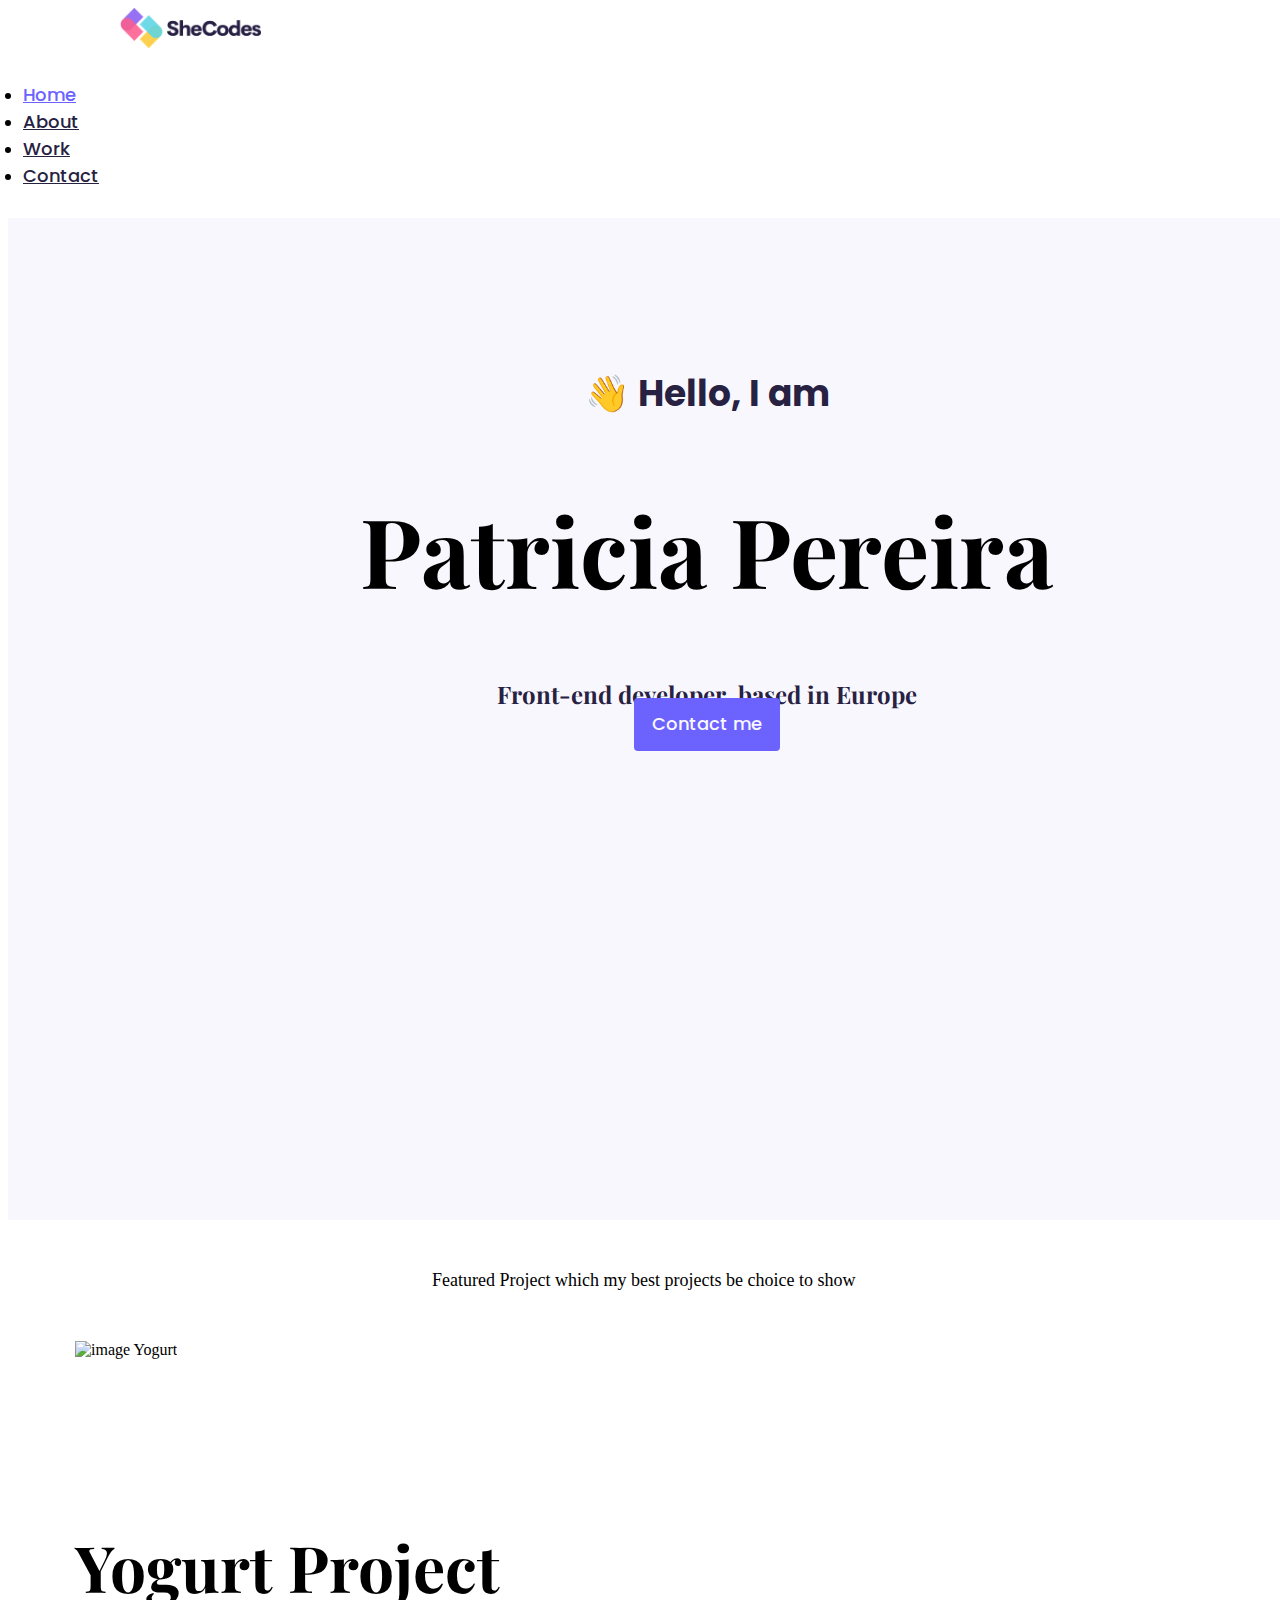
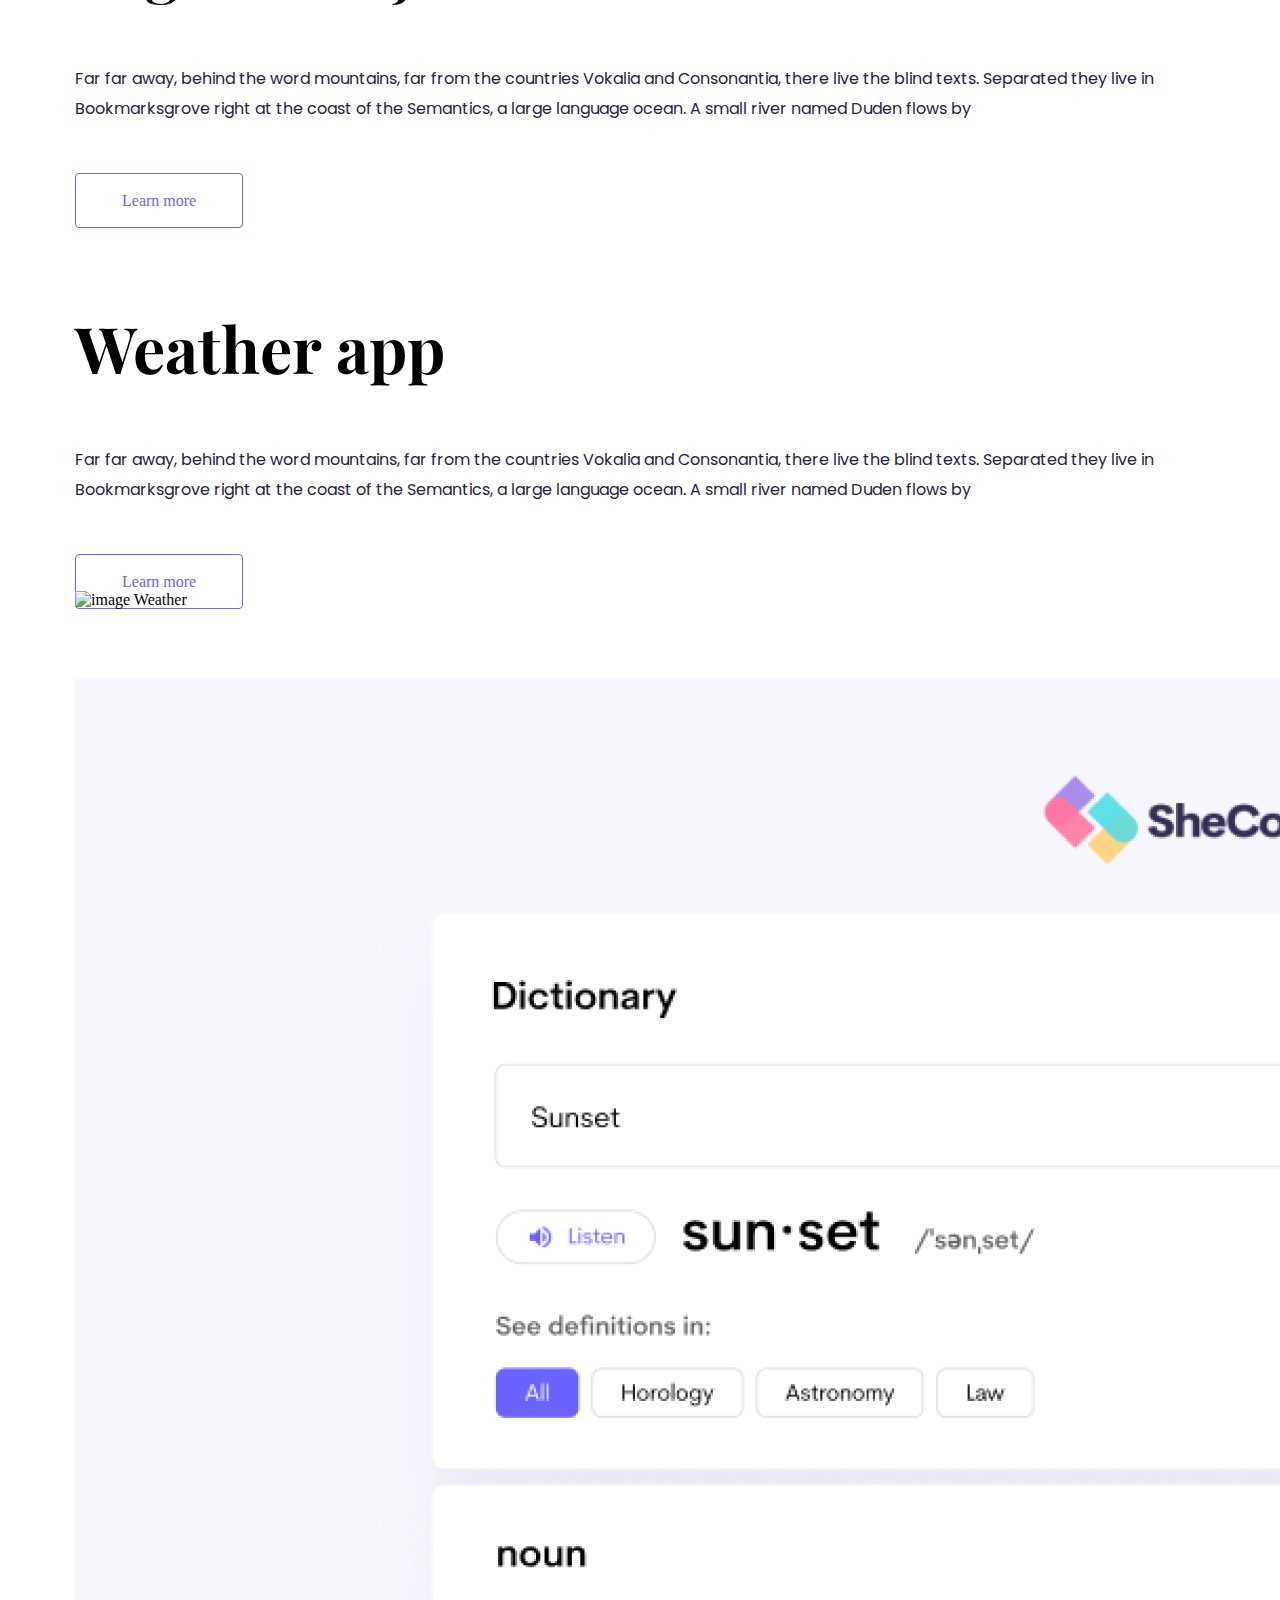
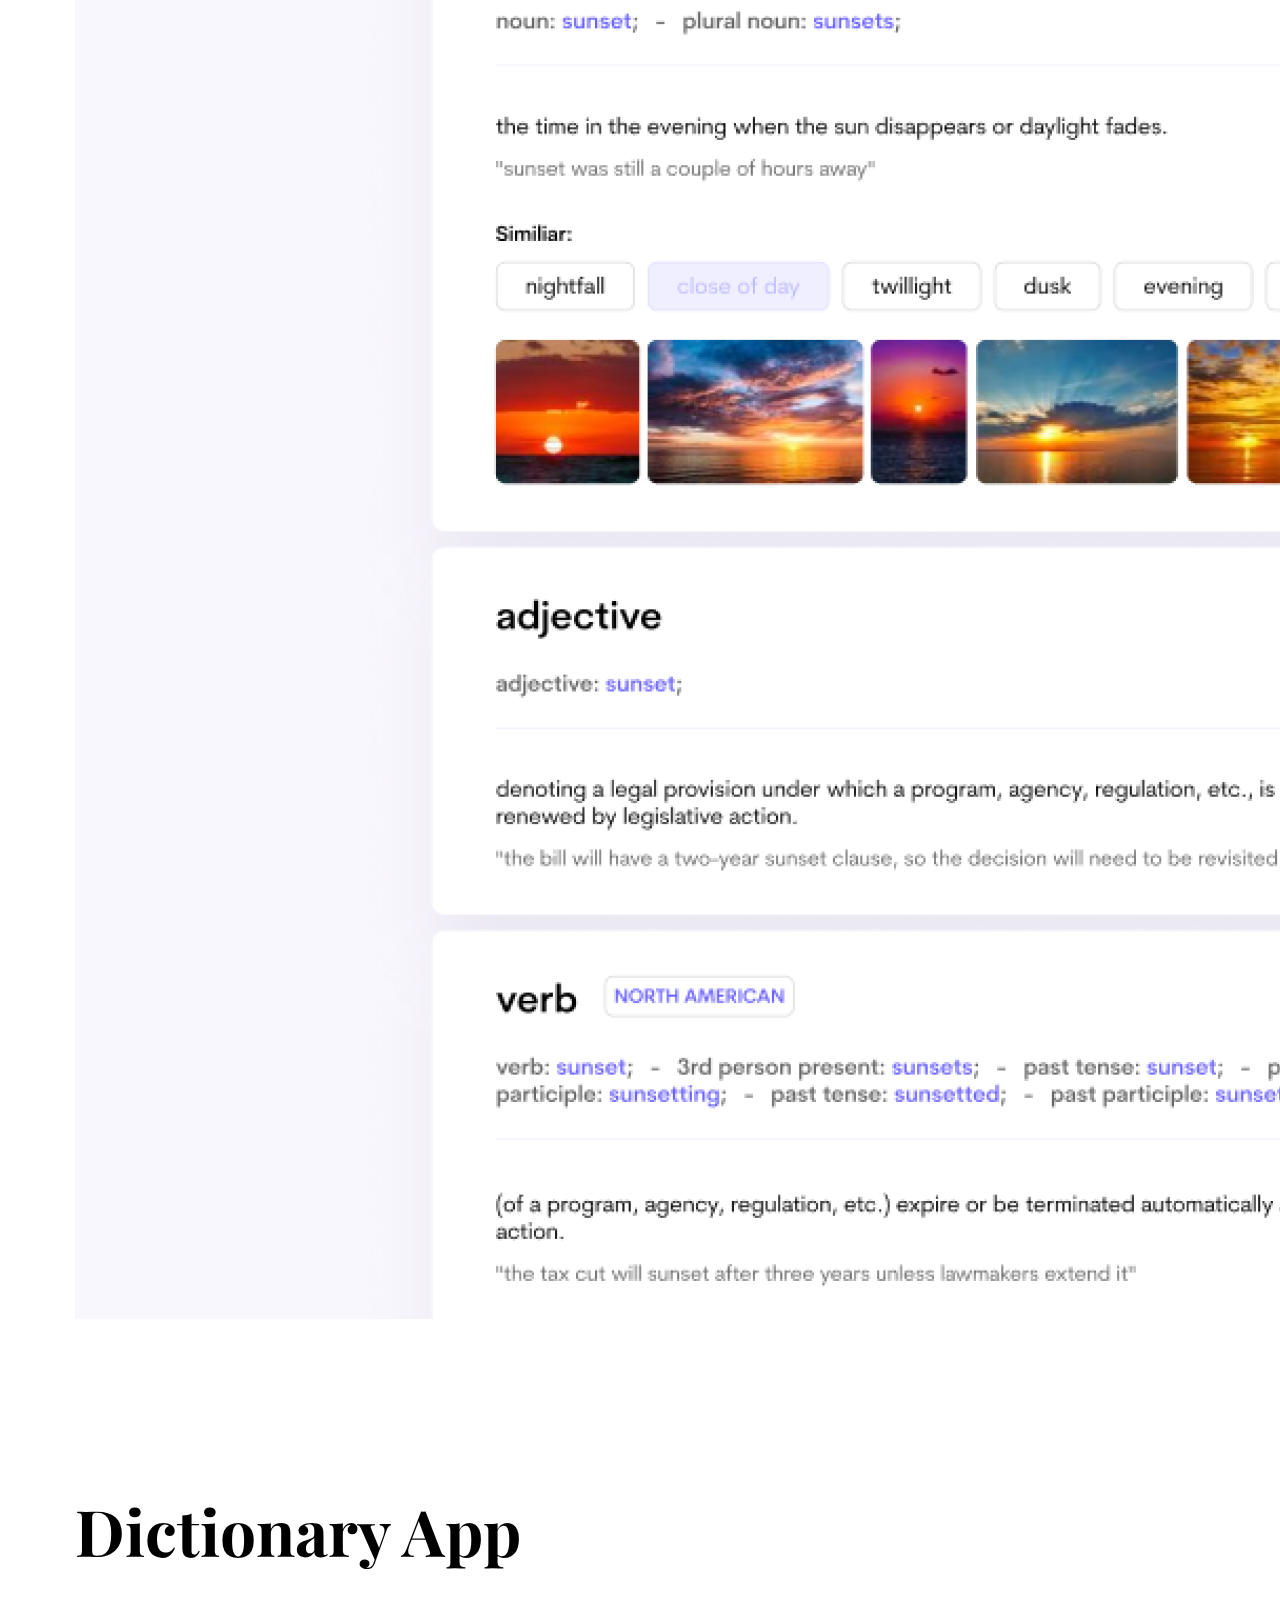
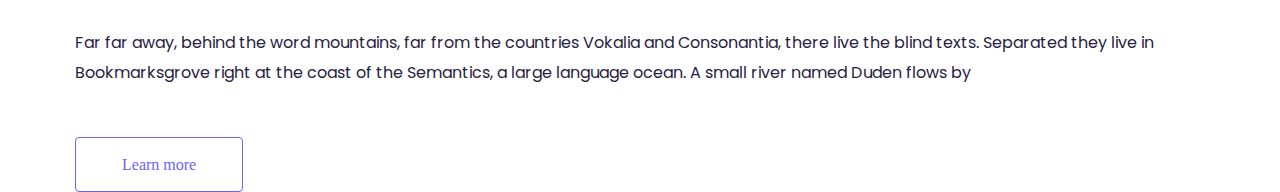
==== commit ceb3f626: "adjusting menu navigation and adapting content for different screen sizes" ====
--- a/index.html
+++ b/index.html
@@ -2,15 +2,18 @@
 <html lang="en">
   <head>
     <meta charset="UTF-8" />
-    
+    <meta name="viewport" content="width=device-width, initial-scale=1.0" />
     <meta http-equiv="X-UA-Compatible" content="ie=edge" />
     <title>Patricia Pereira - Front-end developer, based in Europe</title>
-    <meta name="description"  content="✔ Long-term cooperation, contract, guarantee.
+    <meta
+      name="description"
+      content="✔ Long-term cooperation, contract, guarantee.
     ✔ Sites based on a finished project or according to individual requirements.
     ✔ Free consultation.
     ✔ I work throughout Europe, North and South America, Australia and New Zealand.
     ✔ Transparent pricing.
-    ✔ Read testimonials from satisfied customers." />
+    ✔ Read testimonials from satisfied customers."
+    />
     <link href="style.css" type="text/css" rel="stylesheet" />
     <link href="style_nav.css" type="text/css" rel="stylesheet" />
     <link
@@ -40,173 +43,135 @@
       crossorigin="anonymous"
     ></script>
 
-    <script src="https://kit.fontawesome.com/0345ce63ac.js" crossorigin="anonymous"></script>
-
-    <meta name="viewport" content="width=device-width, initial-scale=1.0" />
+    <script
+      src="https://kit.fontawesome.com/0345ce63ac.js"
+      crossorigin="anonymous"
+    ></script>
   </head>
   <body>
-    <div class="generic-container">
-          <nav class="navbar navbar-expand-lg bg-white">
-            <div class="container-fluid">
-              <div class="logo-container col-9">
-              <a class="navbar-brand" href="index.html">
-                <img src="img/logo.png" alt="logo" class="logo"/>
-              </a>
-            </div>
-              <!-- <button class="navbar-toggler" type="button" data-bs-toggle="collapse" data-bs-target="#navbarNav" aria-controls="navbarNav" aria-expanded="false" aria-label="Toggle navigation">
-                <span class="navbar-toggler-icon"></span>
-              </button> -->
-              <div class="collapse navbar-collapse col-3"  id="navbarNav">
-                <ul class="navbar-nav">
-                  <li class="nav-item">
-                    <a class="nav-link active" aria-current="page" href="index.html" id="active-link">Home</a>
-                  </li>
-                  <li class="nav-item">
-                    <a class="nav-link" href="about.html">About</a>
-                  </li>
-                  <li class="nav-item">
-                    <a class="nav-link" href="work.html">Work</a>
-                  </li>
-                  <li class="nav-item">
-                    <a class="nav-link" href="contact.html">Contact</a>
-                  </li>
-                </ul>
-              </div>
-            </div>
-          </nav>
-          <div class="wrapper">
-            <div class="greeting-text">
-              <p class="greeting">👋 Hello, I am</p>
-              <h1 class="name">Patricia Pereira</h1>
-              <h2 class="mb-5 mt-4" id="text-about">
-                Front-end developer, based in Europe
-              </h2>
-            </div>
-            <div class="button-contact-me">
-              <a href="index.html" class="btn btn-branding">Contact me</a>
+    <nav class="navbar bg-white">
+      <div class="container-fluid">
+        <div class="logo-container col-3">
+          <a class="navbar-brand" href="index.html">
+            <img src="img/logo.png" alt="logo" class="logo" />
+          </a>
+        </div>
+        <div class="col-9" id="navbarNav">
+          <ul class="navbar-nav flex-row justify-content-end">
+            <li class="nav-item">
+              <a
+                class="nav-link active"
+                aria-current="page"
+                href="index.html"
+                id="active-link"
+                >Home</a
+              >
+            </li>
+            <li class="nav-item">
+              <a class="nav-link" href="about.html">About</a>
+            </li>
+            <li class="nav-item">
+              <a class="nav-link" href="work.html">Work</a>
+            </li>
+            <li class="nav-item">
+              <a class="nav-link" href="contact.html">Contact</a>
+            </li>
+          </ul>
+        </div>
+      </div>
+    </nav>
+    <div class="wrapper">
+      <div class="greeting-text">
+        <p class="greeting">👋 Hello, I am</p>
+        <h1 class="name">Patricia Pereira</h1>
+        <h2 class="mb-5 mt-4" id="text-about">
+          Front-end developer, based in Europe
+        </h2>
+      </div>
+      <div class="button-contact-me">
+        <a href="index.html" class="btn btn-branding">Contact me</a>
+      </div>
+    </div>
+    <div class="second-wrapper">
+      <div>
+        <div class="text-second-part">
+          Featured Project which my best projects be choice to show
+        </div>
+      </div>
+
+      <div class="row">
+        <div class="screenshotYogurt col-6 d-none d-lg-block">
+          <img
+            src="https://31ukq.codesandbox.io/images/yogurt.png"
+            alt="image Yogurt"
+            class="img-fluid rounded"
+          />
+        </div>
+        <div class="textYogurt col-12 col-lg-6">
+          <p class="headerYogurt">Yogurt Project</p>
+          <p class="content-yogurt text-muted">
+            Far far away, behind the word mountains, far from the countries
+            Vokalia and Consonantia, there live the blind texts. Separated they
+            live in Bookmarksgrove right at the coast of the Semantics, a large
+            language ocean. A small river named Duden flows by
+          </p>
+          <div class="navigation-links-second">
+            <a href="index.html" class="contact-link" title="link Learn more"
+              >Learn more</a
+            >
+          </div>
+        </div>
+      </div>
+
+      <div class="row">
+        <div class="col-12 col-lg-6">
+          <div class="textWeather">
+            <p class="headerWeather">Weather app</p>
+            <p class="content-weather text-muted">
+              Far far away, behind the word mountains, far from the countries
+              Vokalia and Consonantia, there live the blind texts. Separated
+              they live in Bookmarksgrove right at the coast of the Semantics, a
+              large language ocean. A small river named Duden flows by
+            </p>
+            <div class="navigation-links-second">
+              <a href="index.html" class="contact-link" title="link Learn more"
+                >Learn more</a
+              >
             </div>
           </div>
-          <div class="second-wrapper">
-            <div>
-              <div class="text-second-part">
-                Featured Project which my best projects be choice to show
-              </div>
-            </div>
+        </div>
+        <div class="screenshotWeather col-6 d-none d-lg-block">
+          <img
+            src="https://31ukq.codesandbox.io/images/weather.png"
+            alt="image Weather"
+            class="img-fluid rounded"
+          />
+        </div>
+      </div>
 
-            <div class="row">
-              <div class="screenshotYogurt col-6 d-none d-md-block d-lg-block">
-                <img
-                  src="https://31ukq.codesandbox.io/images/yogurt.png"
-                  alt="image Yogurt"
-                  class="img-fluid rounded"
-                />
-              </div>
-              <div class="textYogurt col-6">
-                <p class="headerYogurt">Yogurt Project</p>
-                <p class="content-yogurt text-muted">
-                  Far far away, behind the word mountains, far from the countries
-                  Vokalia and Consonantia, there live the blind texts. Separated they
-                  live in Bookmarksgrove right at the coast of the Semantics, a large
-                  language ocean. A small river named Duden flows by
-                </p>
-                <div class="navigation-links-second">
-                  <a
-                    href="index.html"
-                    class="contact-link"
-                    title="link Learn more"
-                    >Learn more</a
-                  >
-                </div>
-              </div>
-            </div>
-
-            <div class="row">
-              <div class="text-weather-column col-6">
-                <div class="textWeather">
-                  <p class="headerWeather">
-                    Weather App
-                  </p>
-                  <p class="content-weather text-muted">
-                    Far far away, behind the word mountains, far from the countries
-                    Vokalia and Consonantia, there live the blind texts. Separated
-                    they live in Bookmarksgrove right at the coast of the Semantics, a
-                    large language ocean. A small river named Duden flows by
-                  </p>
-                  <div class="navigation-links-second">
-                    <a
-                      href="index.html"
-                      class="contact-link"
-                      title="link Learn more"
-                      >Learn more</a
-                    >
-                  </div>
-                </div>
-              </div>
-              <div class="screenshotWeather col-6 d-none d-md-block d-lg-block">
-                <img
-                  src="https://31ukq.codesandbox.io/images/weather.png"
-                  alt="image Weather"
-                  class="img-fluid rounded"
-                />
-              </div>
-            </div>
-
-            <div class="row" id="edge-line">
-              <div class="screenshotDictionary col-6 d-none d-md-block d-lg-block">
-                <img
-                  src="img/dictionary.png"
-                  alt="image Dictionary"
-                  class="img-fluid rounded"
-                />
-              </div>
-              <div class="textDictionary col-6">
-                <p class="headerDictionary">Dictionary App</p>
-                <p class="content-dictionary text-muted">
-                  Far far away, behind the word mountains, far from the countries
-                  Vokalia and Consonantia, there live the blind texts. Separated they
-                  live in Bookmarksgrove right at the coast of the Semantics, a large
-                  language ocean. A small river named Duden flows by
-                </p>
-                <div class="navigation-links-second">
-                  <a
-                  href="index.html"
-                    class="contact-link"
-                    title="Learn more"
-                    >Learn more</a>
-                </div>
-              </div>
-            </div>
+      <div class="row">
+        <div class="screenshotDictionary col-6 d-none d-lg-block">
+          <img
+            src="img/dictionary.png"
+            alt="image Dictionary"
+            class="img-fluid rounded"
+          />
+        </div>
+        <div class="textDictionary col-12 col-lg-6">
+          <p class="headerDictionary">Dictionary App</p>
+          <p class="content-dictionary text-muted">
+            Far far away, behind the word mountains, far from the countries
+            Vokalia and Consonantia, there live the blind texts. Separated they
+            live in Bookmarksgrove right at the coast of the Semantics, a large
+            language ocean. A small river named Duden flows by
+          </p>
+          <div class="navigation-links-second">
+            <a href="index.html" class="contact-link" title="Learn more"
+              >Learn more</a
+            >
           </div>
-          <footer>
-            <div  class="contact-box justify-content-between mb-5 d-none d-md-flex">
-              <div >
-                  <h4> Work Inquiry</h4>
-                  <p class="text-muted" > Let's work together</p>
-              </div>
-              <div>
-                <a href="contact.html" class="btn btn-branding mt-3">
-                  Contact me
-                </a>
-              </div>
-            </div>
-            <div class="d-flex justify-content-center mb-5">
-              <a href="mailto:dorosh131nataliya@gmail.com" class="email-link-footer">
-                dorosh131nataliya@gmail.com
-              </a>
-            </div>
-            <div class="social-links d-flex justify-content-center mb-5" >
-              <a href="https://github.com/Niki313" target="_blank" id="github">
-                <i class="fa-brands fa-github"></i>
-              </a>
-              <a href="https://www.facebook.com/nataliiad21" target="_blank" id="facebook">
-                <i class="fa-brands fa-facebook-f"></i>
-              </a>
-              <a href="https://www.linkedin.com/in/nataliia-dorosh/" target="_blank" id="linkedin">
-                <i class="fa-brands fa-linkedin-in"></i>
-              </a>
-
-            </div>
-          </footer>
-    </div> 
+        </div>
+      </div>
+    </div>
   </body>
-</html>
+</html>--- a/style_nav.css
+++ b/style_nav.css
@@ -1,44 +1,90 @@
-
 :root {
   --first-color: #272142;
   --second-color: #6c63ff;
   --third-color: #f9f7fe;
   --fourth-color: white;
   --fifth-color: black;
-  --sixth-color:#272142;
-  --seventh-color:#6c757d;
-  --first-font:"Playfair Display", serif;
+  --sixth-color: #272142;
+  --seventh-color: #6c757d;
+  --first-font: "Playfair Display", serif;
   --second-font: "Poppins", sans-serif;
 }
 
-.logo{
-    max-height: 40px;
-    margin-left: 110px;
-  }
-  .navbar-nav{
-    font-family: var(--second-font);
-    font-weight: 500;
-    text-decoration: none;
-    padding: 13px 0;
-  }
-  nav .nav-link{
-    color: var(--sixth-color);
-  }
-  nav .nav-link:hover{
-    color: var(--second-color);
-  }
-  #active-link{
-    color: var(--second-color);
+.logo {
+  max-height: 40px;
+  margin-left: 110px;
+}
+.navbar-nav {
+  font-family: var(--second-font);
+  font-weight: 500;
+  text-decoration: none;
+  padding: 13px 0;
+}
+nav .nav-link {
+  color: var(--sixth-color);
+}
+nav .nav-link:hover {
+  color: var(--second-color);
+}
+
+#active-link {
+  color: var(--second-color);
+}
+
+.navbar-nav .nav-item {
+  margin: 0 15px;
+}
+.navbar-nav a{
+  font-size: 18px;
+}
+
+
+
+
+
+@media (max-width: 300px) {
+  .logo {
+    margin-left: 10px;
+    max-height: 20px;
   }
 
+  .navbar {
+    padding-right: 40px;
+  }
 
-  @media (max-width:900px){
+  .navbar-nav .nav-item {
+    margin: 0 5px;
+  }
+  .navbar-nav a{
+    font-size: 9px;
+  }
+}
 
-    .logo{
-      margin-left: 40px;
-    }
 
-    .navbar{
-      padding-right: 40px;
-    }
-  }+@media (min-width:301px) and (max-width: 700px) {
+  .logo {
+    margin-left: 10px;
+    max-height: 30px;
+  }
+
+  .navbar {
+    padding-right: 40px;
+  }
+
+  .navbar-nav .nav-item {
+    margin: 0 5px;
+  }
+  .navbar-nav a{
+    font-size: 12px;
+  }
+}
+
+@media (min-width:701px) and (max-width: 915px) {
+  .logo {
+    margin-left: 20px;
+  }
+
+  .navbar {
+    padding-right: 40px;
+  }
+}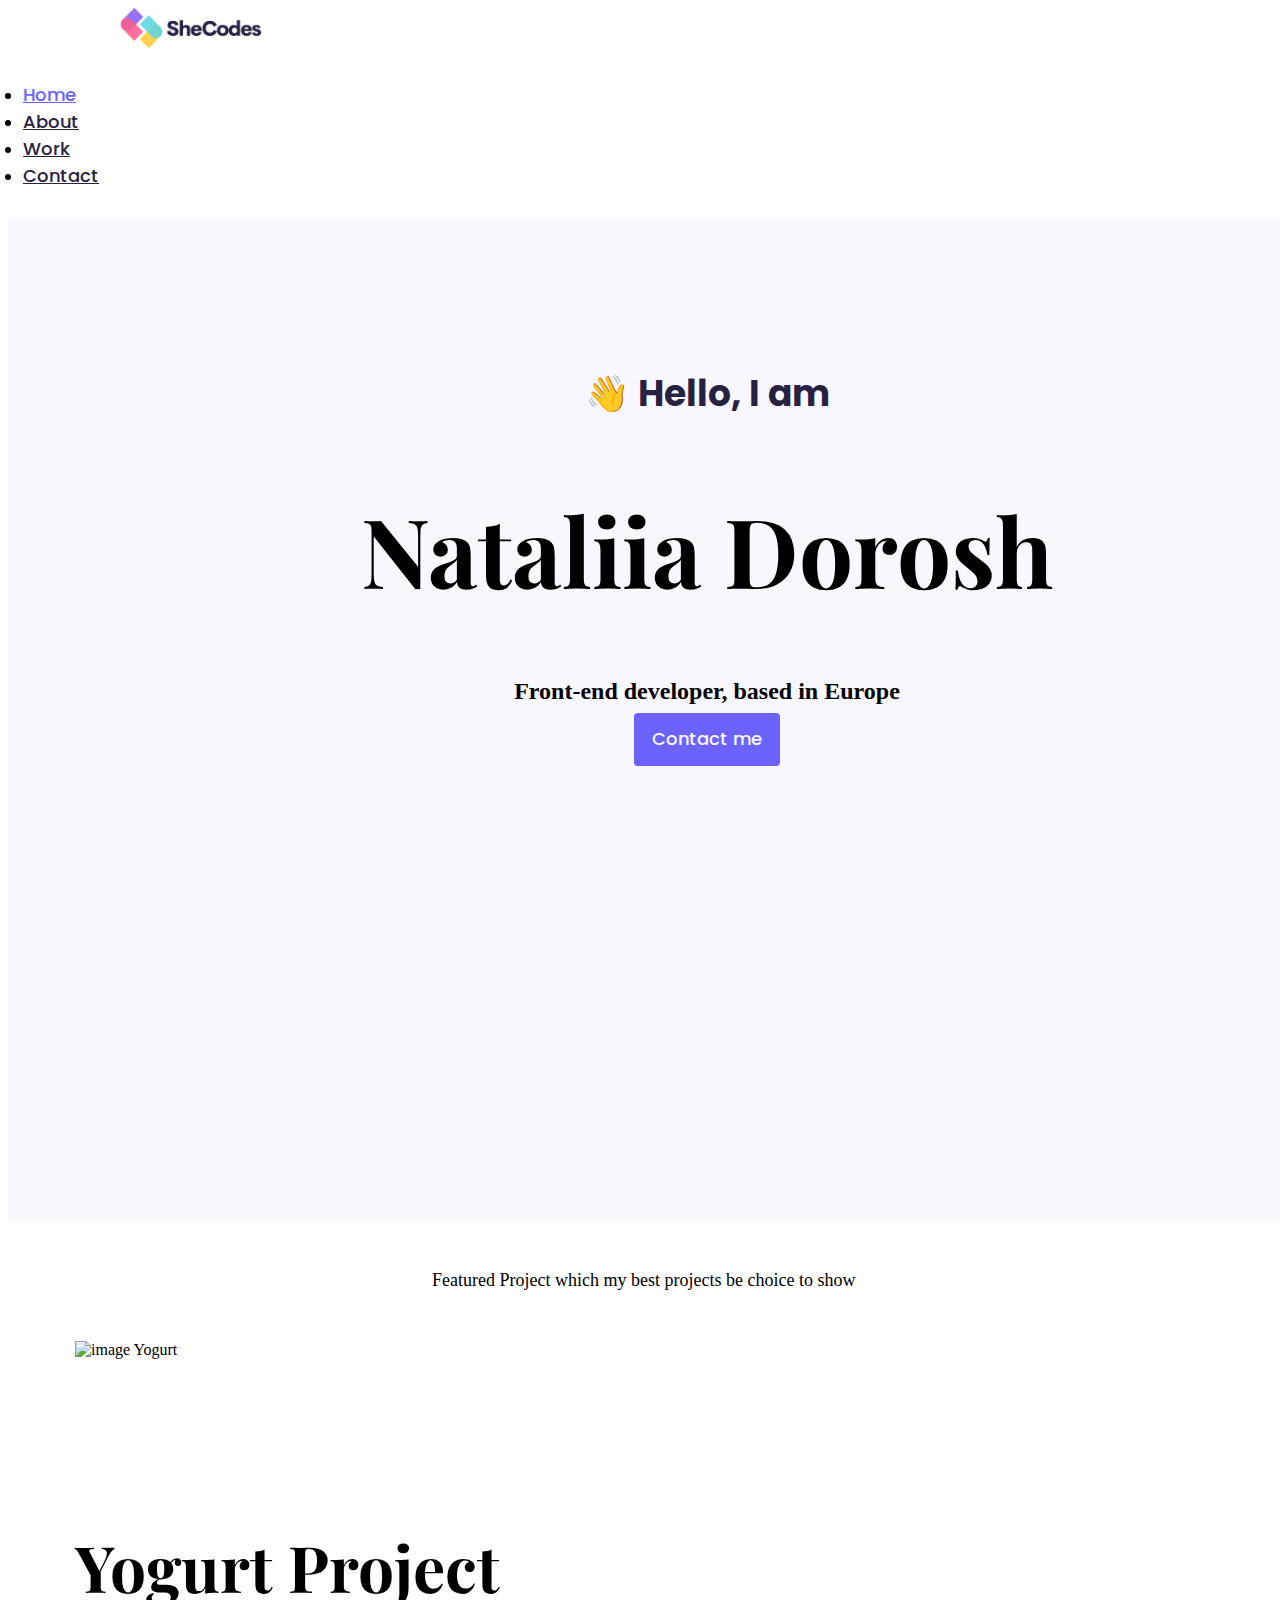
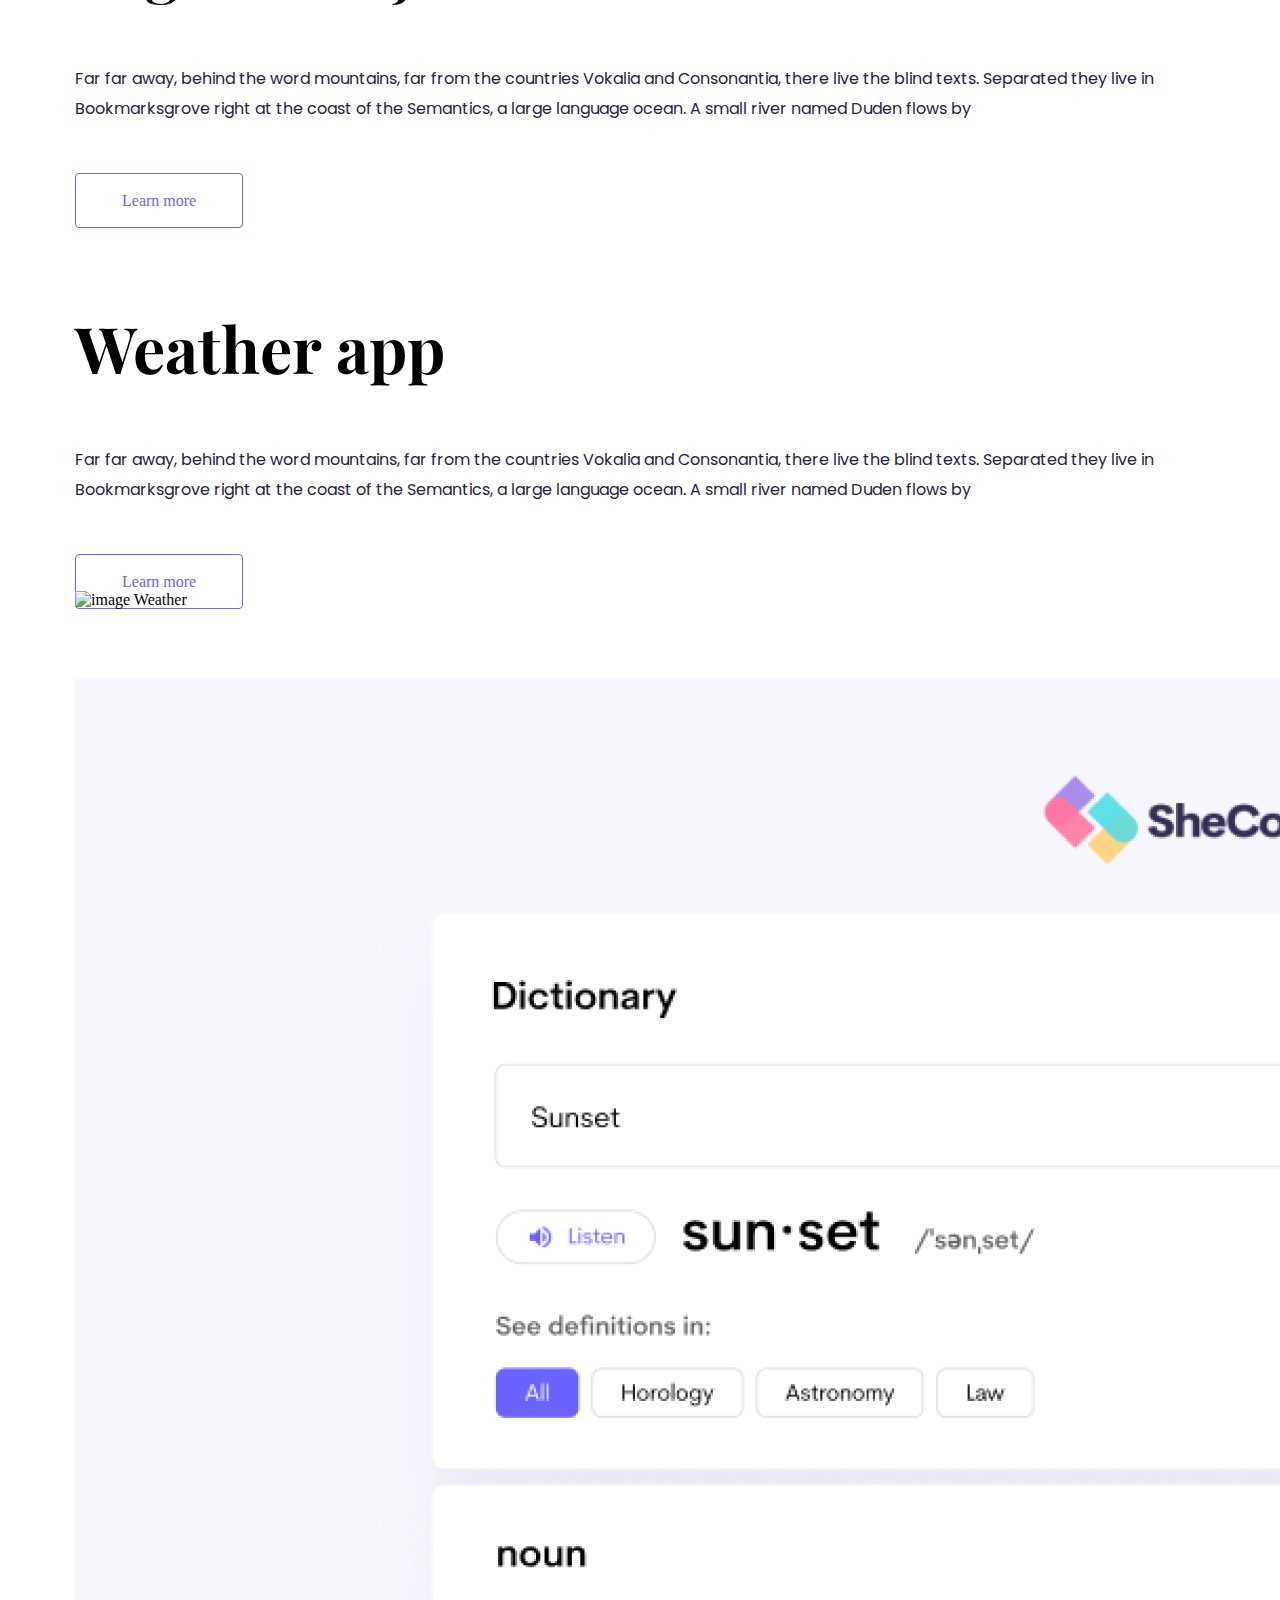
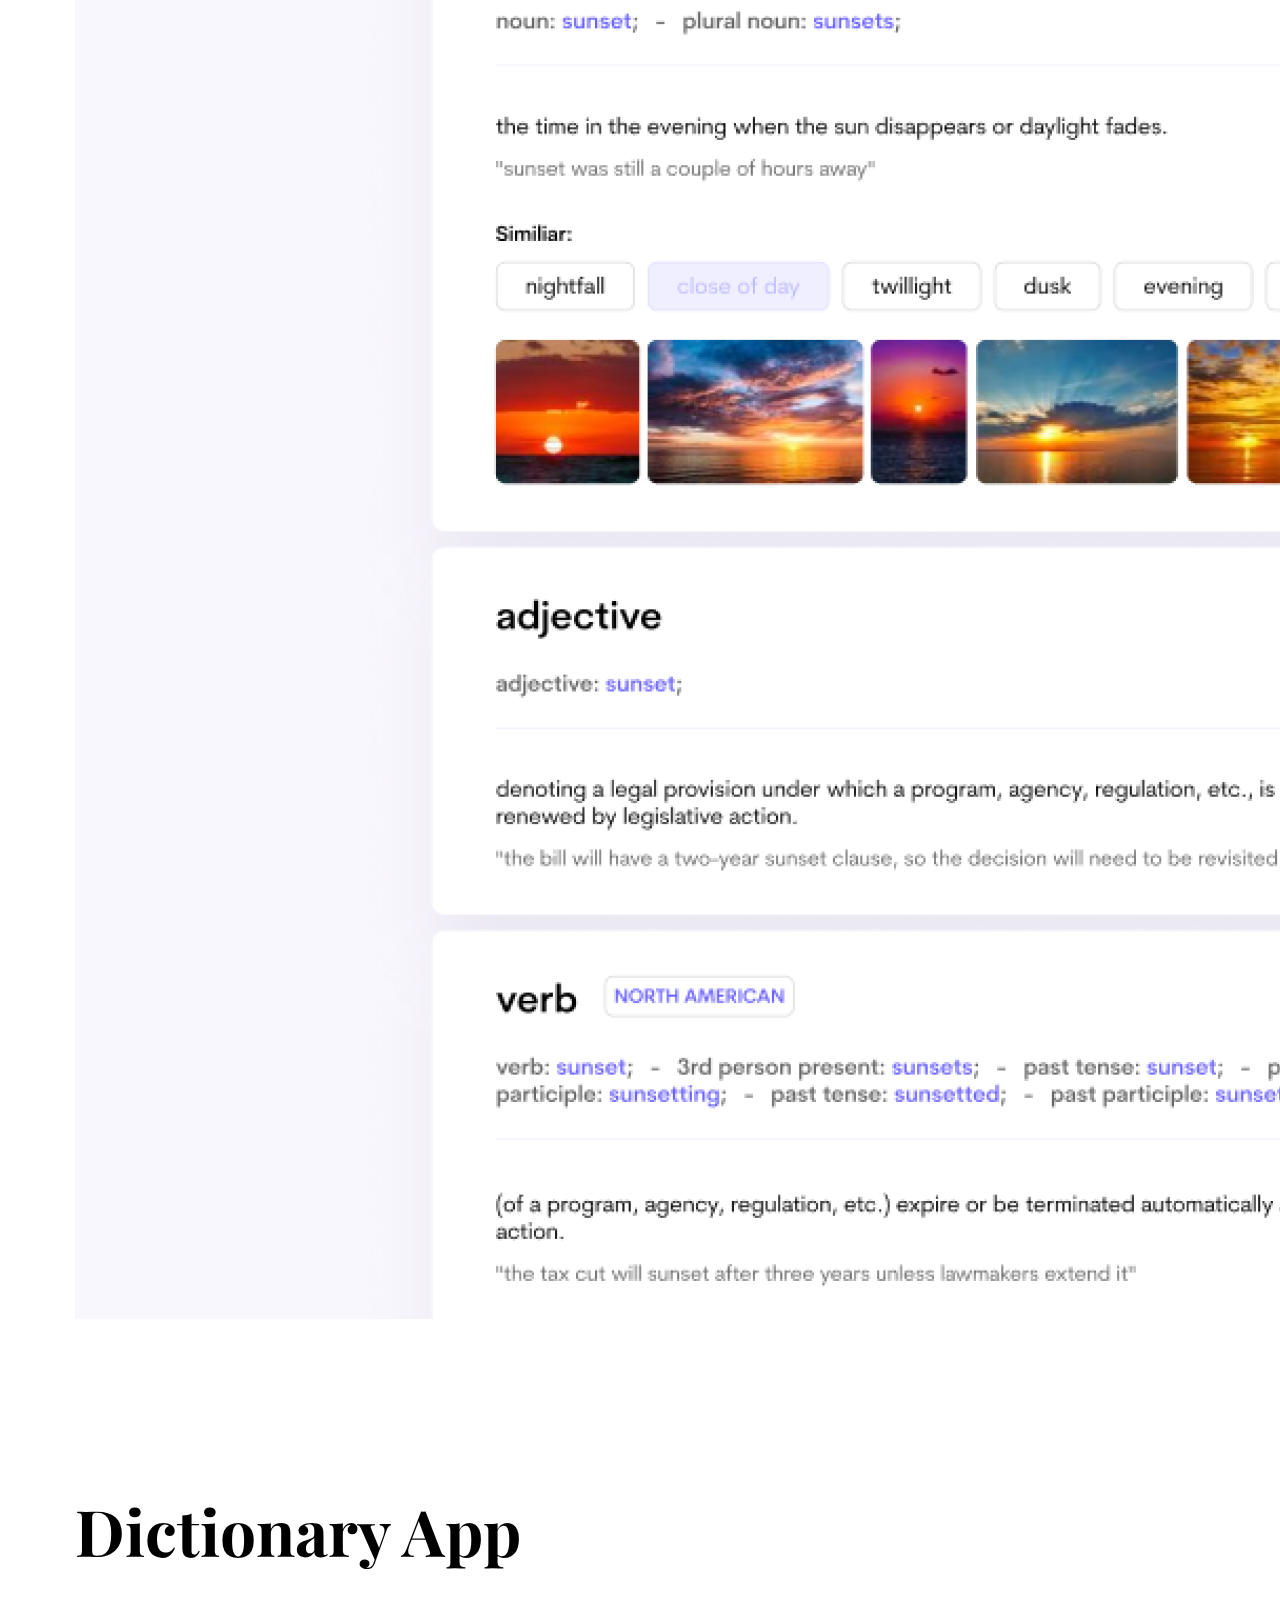
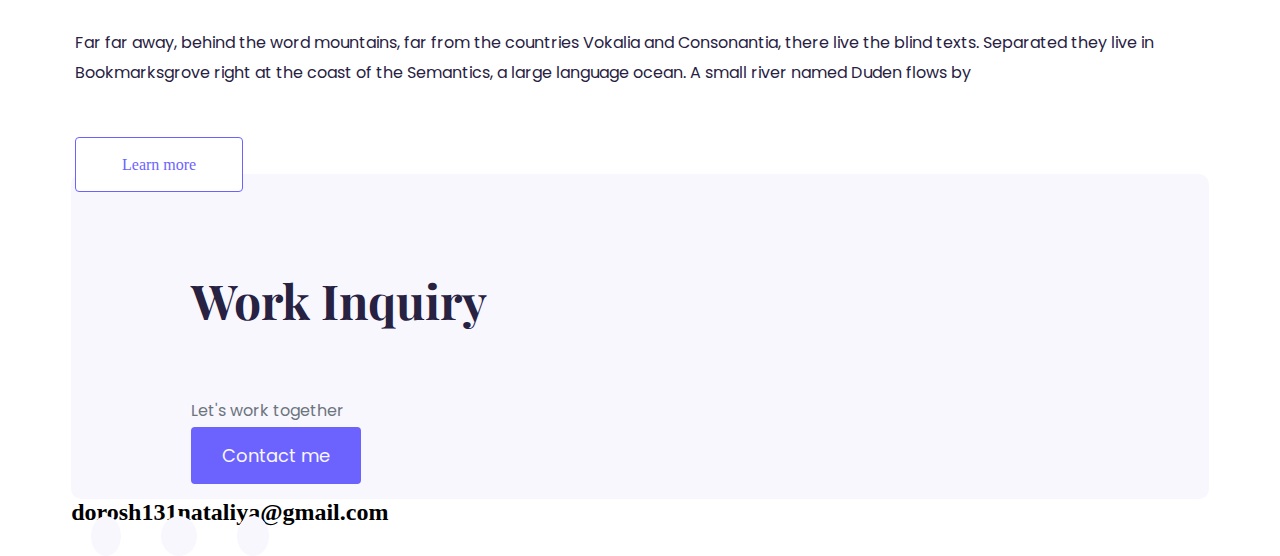
==== commit 12b1a70f: "correction of personal data, navigation menu, indentation, cleanup of unnecessary lines of code" ====
--- a/index.html
+++ b/index.html
@@ -1,10 +1,11 @@
+
 <!DOCTYPE html>
 <html lang="en">
   <head>
     <meta charset="UTF-8" />
     <meta name="viewport" content="width=device-width, initial-scale=1.0" />
     <meta http-equiv="X-UA-Compatible" content="ie=edge" />
-    <title>Patricia Pereira - Front-end developer, based in Europe</title>
+    <title>Home. Nataliia Dorosh - Front-end developer, based in Europe</title>
     <meta
       name="description"
       content="✔ Long-term cooperation, contract, guarantee.
@@ -59,13 +60,7 @@
         <div class="col-9" id="navbarNav">
           <ul class="navbar-nav flex-row justify-content-end">
             <li class="nav-item">
-              <a
-                class="nav-link active"
-                aria-current="page"
-                href="index.html"
-                id="active-link"
-                >Home</a
-              >
+              <a class="nav-link" aria-current="page" href="index.html" id="active-link">Home</a>
             </li>
             <li class="nav-item">
               <a class="nav-link" href="about.html">About</a>
@@ -74,7 +69,7 @@
               <a class="nav-link" href="work.html">Work</a>
             </li>
             <li class="nav-item">
-              <a class="nav-link" href="contact.html">Contact</a>
+              <a class="nav-link contact-menu" href="contact.html">Contact</a>
             </li>
           </ul>
         </div>
@@ -83,7 +78,7 @@
     <div class="wrapper">
       <div class="greeting-text">
         <p class="greeting">👋 Hello, I am</p>
-        <h1 class="name">Patricia Pereira</h1>
+        <h1 class="name">Nataliia Dorosh</h1>
         <h2 class="mb-5 mt-4" id="text-about">
           Front-end developer, based in Europe
         </h2>
@@ -173,5 +168,36 @@
         </div>
       </div>
     </div>
+          <footer>
+            <div  class="contact-box justify-content-between mb-5 d-none d-md-flex">
+              <div >
+                  <h4> Work Inquiry</h4>
+                  <p class="text-muted" > Let's work together</p>
+              </div>
+              <div>
+                <a href="contact.html" class="btn btn-branding mt-3">
+                  Contact me
+                </a>
+              </div>
+            </div>
+            <div class="d-flex justify-content-center mb-5">
+              <a href="mailto:dorosh131nataliya@gmail.com" class="email-link-footer">
+                dorosh131nataliya@gmail.com
+              </a>
+            </div>
+            <div class="social-links d-flex justify-content-center mb-5" >
+              <a href="https://github.com/Niki313" target="_blank" id="github">
+                <i class="fa-brands fa-github"></i>
+              </a>
+              <a href="https://www.facebook.com/nataliiad21" target="_blank" id="facebook">
+                <i class="fa-brands fa-facebook-f"></i>
+              </a>
+              <a href="https://www.linkedin.com/in/nataliia-dorosh/" target="_blank" id="linkedin">
+                <i class="fa-brands fa-linkedin-in"></i>
+              </a>
+
+            </div>
+          </footer>
+    </div> 
   </body>
-</html>+</html>
--- a/style.css
+++ b/style.css
@@ -10,12 +10,7 @@
   --second-font: "Poppins", sans-serif;
 }
 
-.generic-container {
-  margin: 0 0;
-  padding: 0 0;
-  width: 100%;
-}
-.wrapper,  .about-wrapper{
+.wrapper{
   width: 100%;
   text-align: center;
   padding: 51px 67px;
@@ -44,13 +39,7 @@
   font-weight: 700;
   font-size: 36px;
 }
-#text-about {
-  font-family: var(--first-font);
-  color: var(--first-color);
-  font-weight: 700;
-  font-size: 24px;
-  margin: 0 auto;
-}
+
 .button-contact-me {
   display: inline;
   background-color: var(--second-color);
@@ -118,9 +107,7 @@
 .img-fluid {
   margin-bottom: 70px;
 }
-.my-work .img-fluid{
-  margin-bottom: 16px;
-}
+
 footer{
   width: 90%;
   margin: 0 auto;
@@ -147,6 +134,7 @@
   line-height: 30px;
   font-family: var(--second-font);
   }
+
 
 footer .social-links a{
 font-size: 18px;
@@ -297,4 +285,4 @@
   footer{
     margin-top: 100px;
   }
-  }
+  }--- a/style_nav.css
+++ b/style_nav.css
@@ -1,12 +1,6 @@
 :root {
-  --first-color: #272142;
   --second-color: #6c63ff;
-  --third-color: #f9f7fe;
-  --fourth-color: white;
-  --fifth-color: black;
   --sixth-color: #272142;
-  --seventh-color: #6c757d;
-  --first-font: "Playfair Display", serif;
   --second-font: "Poppins", sans-serif;
 }
 
@@ -38,7 +32,9 @@
   font-size: 18px;
 }
 
-
+.nav-item .contact-menu{
+  margin-right: 100px;
+}
 
 
 
@@ -59,7 +55,6 @@
     font-size: 9px;
   }
 }
-
 
 @media (min-width:301px) and (max-width: 700px) {
   .logo {
@@ -87,4 +82,4 @@
   .navbar {
     padding-right: 40px;
   }
-}+}
